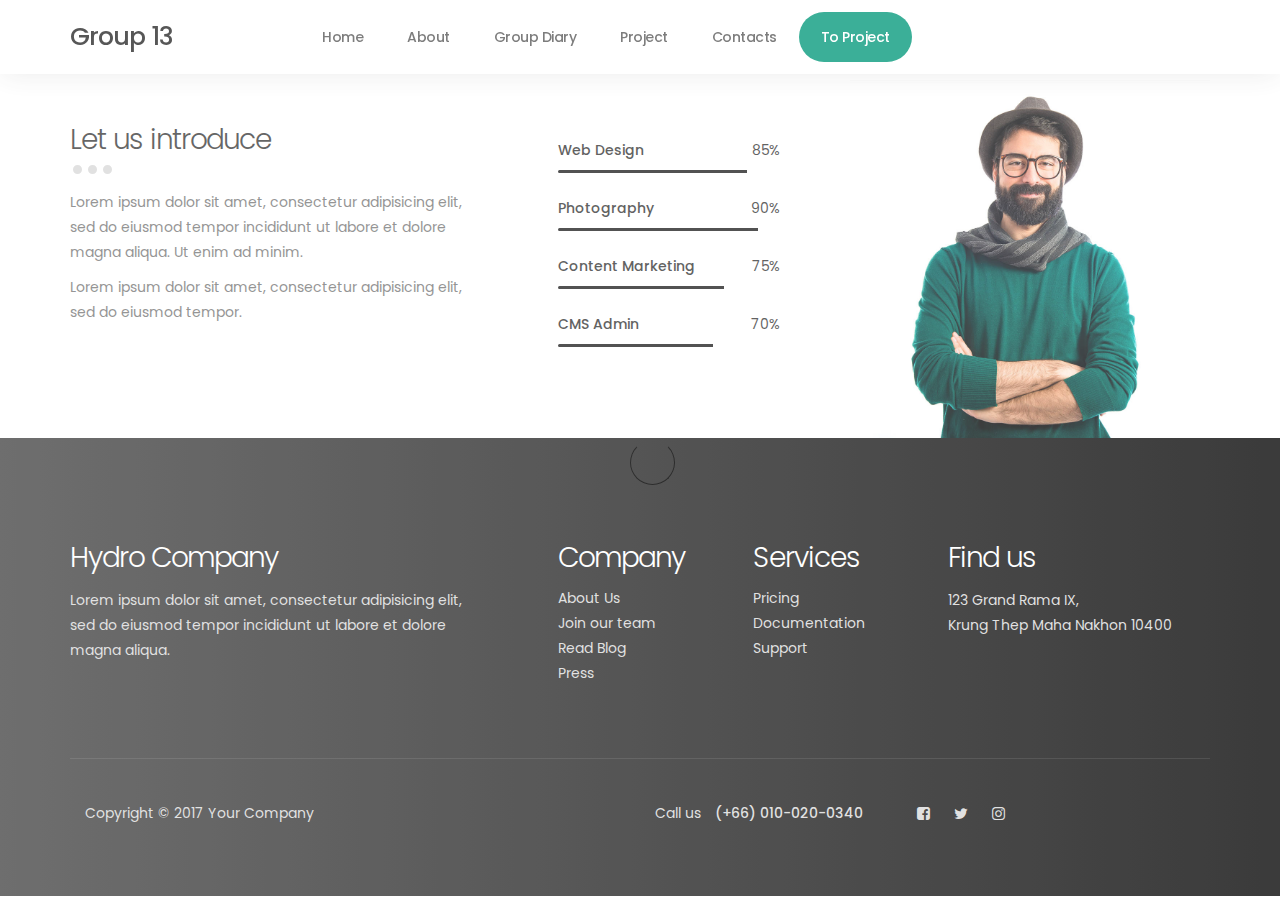
==== about.html @ 78f5b087 "Add files via upload" ====
<!DOCTYPE html>
<html lang="en">
<head>

     <title>Group 13</title>
<!-- 
Hydro Template 
http://www.templatemo.com/tm-509-hydro
-->
     <meta charset="UTF-8">
     <meta http-equiv="X-UA-Compatible" content="IE=Edge">
     <meta name="description" content="">
     <meta name="keywords" content="">
     <meta name="author" content="">
     <meta name="viewport" content="width=device-width, initial-scale=1, maximum-scale=1">

     <link rel="stylesheet" href="css/bootstrap.min.css">
     <link rel="stylesheet" href="css/magnific-popup.css">
     <link rel="stylesheet" href="css/font-awesome.min.css">

     <!-- MAIN CSS -->
     <link rel="stylesheet" href="css/templatemo-style.css">
</head>
<body>

    <style>
        .to-project {
            border-radius: 30px !important;
            background-color: #009879 !important;
            color: white !important;
        }

        .to-project:hover {
            background-color: rgb(3, 100, 80) !important;
            color: white !important;
        }
    </style>

     <!-- PRE LOADER -->
     <section class="preloader">
          <div class="spinner">
               <span class="spinner-rotate"></span>
          </div>
     </section>


     <!-- MENU -->
     <section class="navbar custom-navbar navbar-fixed-top top-nav-collapse" role="navigation">
          <div class="container">

               <div class="navbar-header">
                    <button class="navbar-toggle" data-toggle="collapse" data-target=".navbar-collapse">
                         <span class="icon icon-bar"></span>
                         <span class="icon icon-bar"></span>
                         <span class="icon icon-bar"></span>
                    </button>

                    <!-- lOGO TEXT HERE -->
                    <a href="index.html" class="navbar-brand">Group 13</a>
               </div>

               <!-- MENU LINKS -->
               <div class="collapse navbar-collapse">
                    <ul class="nav navbar-nav navbar-nav-first">
                         <li><a href="./index.html" class="smoothScroll">Home</a></li>
                         <li><a href="./about.html" class="smoothScroll">About</a></li>
                         <li><a href="./group-diary.html" class="smoothScroll">Group Diary</a></li>
                         <li><a href="./project.html" class="smoothScroll">Project</a></li>
                         <li><a href="./contact.html" class="smoothScroll">Contacts</a></li>
                         <li><a href="#" class="smoothScroll to-project" >To Project</a></li>
                    </ul>
               </div>

          </div>
     </section>

     <!-- ABOUT -->
     <section id="about" data-stellar-background-ratio="0.5">
          <div class="container">
               <div class="row">

                    <div class="col-md-5 col-sm-6">
                         <div class="about-info">
                              <div class="section-title">
                                   <h2>Let us introduce</h2>
                                   <span class="line-bar">...</span>
                              </div>
                              <p>Lorem ipsum dolor sit amet, consectetur adipisicing elit, sed do eiusmod tempor incididunt ut labore et dolore magna aliqua. Ut enim ad minim.</p>
                              <p>Lorem ipsum dolor sit amet, consectetur adipisicing elit, sed do eiusmod tempor.</p>
                         </div>
                    </div>

                    <div class="col-md-3 col-sm-6">
                         <div class="about-info skill-thumb">

                              <strong>Web Design</strong>
                                   <span class="pull-right">85%</span>
                                        <div class="progress">
                                             <div class="progress-bar progress-bar-primary" role="progressbar" aria-valuenow="85" aria-valuemin="0" aria-valuemax="100" style="width: 85%;"></div>
                                        </div>

                              <strong>Photography</strong>
                                   <span class="pull-right">90%</span>
                                        <div class="progress">
                                             <div class="progress-bar progress-bar-primary" role="progressbar" aria-valuenow="90" aria-valuemin="0" aria-valuemax="100" style="width: 90%;"></div>
                                        </div>

                              <strong>Content Marketing</strong>
                                   <span class="pull-right">75%</span>
                                        <div class="progress">
                                             <div class="progress-bar progress-bar-primary" role="progressbar" aria-valuenow="75" aria-valuemin="0" aria-valuemax="100" style="width: 75%;"></div>
                                        </div>

                              <strong>CMS Admin</strong>
                                   <span class="pull-right">70%</span>
                                        <div class="progress">
                                             <div class="progress-bar progress-bar-primary" role="progressbar" aria-valuenow="70" aria-valuemin="0" aria-valuemax="100" style="width: 70%;"></div>
                                        </div>

                         </div>
                    </div>

                    <div class="col-md-4 col-sm-12">
                         <div class="about-image">
                              <img src="images/about-image.jpg" class="img-responsive" alt="">
                         </div>
                    </div>
                    
               </div>
          </div>
     </section>

     <!-- FOOTER -->
     <footer data-stellar-background-ratio="0.5">
          <div class="container">
               <div class="row">

                    <div class="col-md-5 col-sm-12">
                         <div class="footer-thumb footer-info"> 
                              <h2>Hydro Company</h2>
                              <p>Lorem ipsum dolor sit amet, consectetur adipisicing elit, sed do eiusmod tempor incididunt ut labore et dolore magna aliqua.</p>
                         </div>
                    </div>

                    <div class="col-md-2 col-sm-4"> 
                         <div class="footer-thumb"> 
                              <h2>Company</h2>
                              <ul class="footer-link">
                                   <li><a href="#">About Us</a></li>
                                   <li><a href="#">Join our team</a></li>
                                   <li><a href="#">Read Blog</a></li>
                                   <li><a href="#">Press</a></li>
                              </ul>
                         </div>
                    </div>

                    <div class="col-md-2 col-sm-4"> 
                         <div class="footer-thumb"> 
                              <h2>Services</h2>
                              <ul class="footer-link">
                                   <li><a href="#">Pricing</a></li>
                                   <li><a href="#">Documentation</a></li>
                                   <li><a href="#">Support</a></li>
                              </ul>
                         </div>
                    </div>

                    <div class="col-md-3 col-sm-4"> 
                         <div class="footer-thumb"> 
                              <h2>Find us</h2>
                              <p>123 Grand Rama IX, <br> Krung Thep Maha Nakhon 10400</p>
                         </div>
                    </div>                    

                    <div class="col-md-12 col-sm-12">
                         <div class="footer-bottom">
                              <div class="col-md-6 col-sm-5">
                                   <div class="copyright-text"> 
                                        <p>Copyright &copy; 2017 Your Company</p>
                                   </div>
                              </div>
                              <div class="col-md-6 col-sm-7">
                                   <div class="phone-contact"> 
                                        <p>Call us <span>(+66) 010-020-0340</span></p>
                                   </div>
                                   <ul class="social-icon">
                                        <li><a href="https://www.facebook.com/templatemo" class="fa fa-facebook-square" attr="facebook icon"></a></li>
                                        <li><a href="#" class="fa fa-twitter"></a></li>
                                        <li><a href="#" class="fa fa-instagram"></a></li>
                                   </ul>
                              </div>
                         </div>
                    </div>
                    
               </div>
          </div>
     </footer>


     <!-- MODAL -->
     <section class="modal fade" id="modal-form" tabindex="-1" role="dialog" aria-labelledby="myModalLabel" aria-hidden="true">
          <div class="modal-dialog modal-lg">
               <div class="modal-content modal-popup">

                    <div class="modal-header">
                         <button type="button" class="close" data-dismiss="modal" aria-label="Close">
                              <span aria-hidden="true">&times;</span>
                         </button>
                    </div>

                    <div class="modal-body">
                         <div class="container-fluid">
                              <div class="row">

                                   <div class="col-md-12 col-sm-12">
                                        <div class="modal-title">
                                             <h2>Hydro Co</h2>
                                        </div>

                                        <!-- NAV TABS -->
                                        <ul class="nav nav-tabs" role="tablist">
                                             <li class="active"><a href="#sign_up" aria-controls="sign_up" role="tab" data-toggle="tab">Create an account</a></li>
                                             <li><a href="#sign_in" aria-controls="sign_in" role="tab" data-toggle="tab">Sign In</a></li>
                                        </ul>

                                        <!-- TAB PANES -->
                                        <div class="tab-content">
                                             <div role="tabpanel" class="tab-pane fade in active" id="sign_up">
                                                  <form action="#" method="post">
                                                       <input type="text" class="form-control" name="name" placeholder="Name" required>
                                                       <input type="telephone" class="form-control" name="telephone" placeholder="Telephone" required>
                                                       <input type="email" class="form-control" name="email" placeholder="Email" required>
                                                       <input type="password" class="form-control" name="password" placeholder="Password" required>
                                                       <input type="submit" class="form-control" name="submit" value="Submit Button">
                                                  </form>
                                             </div>

                                             <div role="tabpanel" class="tab-pane fade in" id="sign_in">
                                                  <form action="#" method="post">
                                                       <input type="email" class="form-control" name="email" placeholder="Email" required>
                                                       <input type="password" class="form-control" name="password" placeholder="Password" required>
                                                       <input type="submit" class="form-control" name="submit" value="Submit Button">
                                                       <a href="https://www.facebook.com/templatemo">Forgot your password?</a>
                                                  </form>
                                             </div>
                                        </div>
                                   </div>

                              </div>
                         </div>
                    </div>

               </div>
          </div>
     </section>

     <!-- SCRIPTS -->
     <script src="js/jquery.js"></script>
     <script src="js/bootstrap.min.js"></script>
     <script src="js/jquery.stellar.min.js"></script>
     <script src="js/jquery.magnific-popup.min.js"></script>
     <script src="js/smoothscroll.js"></script>
     <script src="js/custom.js"></script>

</body>
</html>
---- css/templatemo-style.css ----
/*

Hydro Template 

http://www.templatemo.com/tm-509-hydro

*/  
  @import url('https://fonts.googleapis.com/css?family=Poppins:400,500,600');

  body {
    background: #ffffff;
    font-family: 'Poppins', sans-serif;
    overflow-x: hidden;
  }


  /*---------------------------------------
     TYPOGRAPHY              
  -----------------------------------------*/

  h1,h2,h3,h4,h5,h6 {
    font-weight: 300;
    line-height: inherit;
    letter-spacing: -1px;
  }

  h1 {
    color: #292929;
    font-size: 3em;
    margin-bottom: 30px;
  }

  h2 {
    color: #393939;
    font-size: 2em;
  }

  h3 {
    color: #505050;
    font-size: 1.5em;
    font-weight: 500;
    margin-bottom: 0;
  }

  h4 {
    color: #696969;
    font-size: 18px;
    line-height: normal;
  }

  p {
    color: #757575;
    font-size: 14px;
    font-weight: normal;
    line-height: 25px;
  }

  strong {
    font-weight: 500;
  }


  /*---------------------------------------
     GENERAL               
  -----------------------------------------*/

  * {
    -webkit-box-sizing: border-box;
    -moz-box-sizing: border-box;
    box-sizing: border-box;
  }

  *:before,
  *:after {
    -webkit-box-sizing: border-box;
    -moz-box-sizing: border-box;
    box-sizing: border-box;
  }

  a {
    color: #252525;
    font-weight: normal;
    -webkit-transition: 0.5s;
    transition: 0.5s;
    text-decoration: none !important;
  }

  a:hover, a:active, a:focus {
    color: #ce3232;
    outline: none;
  }

  .section-title {
    margin-bottom: 60px;
  }

  .section-title h2 {
    margin-top: 0;
    margin-bottom: 10px;
    line-height: 0;
  }

  .section-title .line-bar {
    color: #d9d9d9;
    display: block;
    font-size: 5em;
    line-height: 0;
  }

  .section-btn {
    background: #ce3232;
    border: 0;
    border-radius: 100px;
    color: #ffffff;
    cursor: pointer;
    font-size: inherit;
    font-weight: normal;
    padding: 15px 30px;
    -webkit-transition: 0.5s;
    transition: 0.5s;
  }

  .section-btn:hover,
  .section-btn:focus {
    background: #00F260;  /* fallback for old browsers */
    background: -webkit-linear-gradient(to right, #0575E6, #00F260);  /* Chrome 10-25, Safari 5.1-6 */
    background: linear-gradient(to right, #0575E6, #00F260); /* W3C, IE 10+/ Edge, Firefox 16+, Chrome 26+, Opera 12+, Safari 7+ */
    border-color: transparent;
    color: #393939;
  }

  .overlay {
    background: #00F260;  /* fallback for old browsers */
    background: -webkit-linear-gradient(to right, #0575E6, #00F260);  /* Chrome 10-25, Safari 5.1-6 */
    background: linear-gradient(to right, #0575E6, #00F260); /* W3C, IE 10+/ Edge, Firefox 16+, Chrome 26+, Opera 12+, Safari 7+ */
    opacity: 0.7;
    position: absolute;
    width: 100%;
    height: 100%;
    top: 0;
    right: 0;
    left: 0;
  }

  section {
    padding-top: 80px;
    padding-bottom: 80px;
    text-align: center;
  }


  /*---------------------------------------
       PRE LOADER              
  -----------------------------------------*/

  .preloader {
    position: fixed;
    top: 0;
    left: 0;
    width: 100%;
    height: 100%;
    z-index: 99999;
    display: flex;
    flex-flow: row nowrap;
    justify-content: center;
    align-items: center;
    background: none repeat scroll 0 0 #ffffff;
  }

  .spinner {
    border: 1px solid transparent;
    border-radius: 3px;
    position: relative;
  }

  .spinner:before {
    content: '';
    box-sizing: border-box;
    position: absolute;
    top: 50%;
    left: 50%;
    width: 45px;
    height: 45px;
    margin-top: -10px;
    margin-left: -10px;
    border-radius: 50%;
    border: 1px solid #575757;
    border-top-color: #ffffff;
    animation: spinner .9s linear infinite;
  }

  @-webkit-@keyframes spinner {
    to {transform: rotate(360deg);}
  }

  @keyframes spinner {
    to {transform: rotate(360deg);}
  }


  /*---------------------------------------
      MENU              
  -----------------------------------------*/

  .custom-navbar {
    border: none;
    margin-bottom: 0;
    padding: 25px 0;
    background-color: #ffffff;
  }

  .custom-navbar .navbar-brand {
    color: #ffffff;
    font-size: 25px;
    font-weight: 500;
    letter-spacing: -1px;
  }

  .top-nav-collapse {
    background: #ffffff;
  }

  .custom-navbar .navbar-nav.navbar-nav-first {
    margin-left: 8em;
  }

  .custom-navbar .navbar-nav.navbar-right li a {
    padding-right: 12px;
    padding-left: 12px;
  }

  .custom-navbar .section-btn {
    padding: 15px;
    margin-left: 2em;
  }

  .custom-navbar .section-btn:hover {
    background: #000000;  /* fallback for old browsers */
    background: -webkit-linear-gradient(to right, #434343, #000000);  /* Chrome 10-25, Safari 5.1-6 */
    background: linear-gradient(to right, #434343, #000000); /* W3C, IE 10+/ Edge, Firefox 16+, Chrome 26+, Opera 12+, Safari 7+ */
  }

  .custom-navbar .section-btn a {
    padding: 0;
  }

  .custom-navbar .nav .section-btn a:hover {
    color: #ffffff;
  }

  .custom-navbar .nav li a {
    font-size: 14px;
    font-weight: 500;
    color: #ffffff;
    letter-spacing: -0.5px;
    padding-right: 22px;
    padding-left: 22px;
  }

  .custom-navbar .nav li a:hover {
    background: transparent;
    color: #ce3232;
  }

  .custom-navbar .navbar-nav > li > a:hover,
  .custom-navbar .navbar-nav > li > a:focus {
    background-color: transparent;
  }

  .custom-navbar .nav li.active > a {
    background-color: transparent;
    color: #ce3232;
  }

  .custom-navbar .navbar-toggle {
    border: none;
    padding-top: 10px;
  }

  .custom-navbar .navbar-toggle {
    background-color: transparent;
  }

  .custom-navbar .navbar-toggle .icon-bar {
    background: #252525;
    border-color: transparent;
  }

  @media(min-width:768px) {
    .custom-navbar {
      border-bottom: 0;
      background: 0 0; 
    }

    .custom-navbar.top-nav-collapse {
      background: #ffffff;
      -webkit-box-shadow: 0 1px 30px rgba(0, 0, 0, 0.1);
      -moz-box-shadow: 0 1px 30px rgba(0, 0, 0, 0.1);
      box-shadow: 0 1px 30px rgba(0, 0, 0, 0.1);
      padding: 12px 0;
    }

    .top-nav-collapse .navbar-brand {
      color: #252525;
    }

    .top-nav-collapse .nav li a {
      color: #575757;
    }

    .top-nav-collapse .nav .section-btn a {
      color: #ffffff;
    }
  }



  /*---------------------------------------
      HOME              
  -----------------------------------------*/

  #home {
    background: url('../images/home-bg.jpg') no-repeat center center;
    background-size: cover;
    vertical-align: middle;
    display: -webkit-box;
    display: -webkit-flex;
    display: -ms-flexbox;
    display: flex;
    -webkit-box-align: center;
    -webkit-align-items: center;
    -ms-flex-align: center;
    align-items: center;
    min-height: 100vh;
    position: relative;
    overflow: hidden;
    padding-top: 10em;
    text-align: left;
  }

  #home h1 {
    color: #ffffff;
  }

  .home-info .section-btn {
    background: transparent;
    border: 2px solid #f9f9f9;
    color: #f9f9f9;
  }

  .home-info .section-btn:hover,
  .home-info .section-btn:focus {
    background: #ce3232;
    border-color: transparent;
    color: #ffffff;
  }

  .home-info span {
    display: inline-block;
    vertical-align: middle;
    color: #f9f9f9;
    font-weight: 500;
    margin-left: 20px; 
  }

  .home-info span small {
    display: block;
  }



  /*---------------------------------------
      ABOUT              
  -----------------------------------------*/

  #about {
    text-align: left;
    padding-bottom: 0;
  }

  #about .about-info:first-child {
    margin-right: 40px;
  }

  .about-info .section-title {
    margin: 40px 0 40px 0;
  }

  .about-info {
    margin-top: 60px;
  }

  .skill-thumb strong {
    display: inline-block;
    margin-bottom: 10px;
  }

  .skill-thumb .progress {
    background: #ffffff;
    border-radius: 5px;
    box-shadow: none;
    height: 3px;
    margin-bottom: 25px;
  }

  .skill-thumb .progress-bar {
    background: #1f1f1f;
    box-shadow: none;
  }



  /*---------------------------------------
      WORK             
  -----------------------------------------*/

  .work-info img {
    width: 100%;
    border-radius: 100%;
  }

  #work .work-thumb {
    overflow: hidden;
    position: relative;
    cursor: pointer;
    border-radius: 3px;
  }

  .work-thumb .work-info {
    position: absolute;
    top: 0px;
    left: 0px;
    right: 0px;
    bottom: 0px;
    display: flex;
    align-items: center;
    justify-content: center;
    flex-direction: column;
    text-align: center;
  }

  .work-thumb .work-info:after {
    position: absolute;
    top: 0px;
    left: 0px;
    right: 0px;
    bottom: 0px;
    content: "";
    background: #ce3232;
    opacity: 0;
    transition: 0.5s;
  }

  .work-thumb .work-info:hover::after {
    opacity: 0.9;
  }

  .work-thumb .work-info h3,
  .work-thumb .work-info small {
    transform: translateY(100%);
    opacity: 0;
    display: block;
    transition: 0.5s 0.2s;
    color: #ffffff;
    z-index: 2;
    position: relative;
  }

  .work-thumb .work-info small {
    color: #d9d9d9;
    text-transform: uppercase;
    font-size: 12px;
    font-weight: 500;
    letter-spacing: 1px;
    margin-top: 3px;
  }

  .work-thumb:hover .work-info h3,
  .work-thumb:hover .work-info small {
    transform: translateY(0px);
    opacity: 1;
  }



  /*---------------------------------------
      BLOG             
  -----------------------------------------*/

  #blog {
    background: #f0f0f0;
  }

  #blog-header,
  #blog-detail {
    text-align: left;
  }

  #blog-header {
    background: url('../images/blog-header-bg.jpg') no-repeat center center;
    background-size: cover;
    display: -webkit-box;
    display: -webkit-flex;
    display: -ms-flexbox;
    display: flex;
    -webkit-box-align: center;
    -webkit-align-items: center;
    -ms-flex-align: center;
    align-items: center;
    height: 65vh;
    color: #ffffff;
    position: relative;
    padding-top: 12em;
  }

  #blog-header h2 {
    color: #ffffff;
  }

  .blog-thumb {
    background: #ffffff;
    -webkit-box-shadow: 0 1px 30px rgba(0, 0, 0, 0.1);
    -moz-box-shadow: 0 1px 30px rgba(0, 0, 0, 0.1);
    box-shadow: 0 1px 30px rgba(0, 0, 0, 0.1);
    border-radius: 3px;
    text-align: left;
    margin-bottom: 30px;
    height: 350px;
  }

  .media.blog-thumb .media-left {
    width: 45%;
  }

  .blog-thumb small {
    color: #ce3232;
    font-weight: 500;
    display: block;
  }

  .blog-thumb small .fa {
    margin-right: 5px;
  }

  .blog-thumb h4 {
    margin-top: 2px;
    margin-bottom: 0px;
  }

  #blog-detail h2 {
    padding: 25px 0 10px 0;
  }

  .blog-info {
    padding: 75px 25px;
  }

  .blog-info h3 {
    margin: 0;
    padding: 8px 0 6px 0;
    text-transform: capitalize;
  }

  .blog-info .section-btn {
    background: #f0f0f0;
    color: #393939;
    margin-top: 20px;
  }

  .blog-info .section-btn:hover {
    background: #00F260;  /* fallback for old browsers */
    background: -webkit-linear-gradient(to right, #0575E6, #00F260);  /* Chrome 10-25, Safari 5.1-6 */
    background: linear-gradient(to right, #0575E6, #00F260); /* W3C, IE 10+/ Edge, Firefox 16+, Chrome 26+, Opera 12+, Safari 7+ */
    color: #ffffff;
  }

  .blog-thumb ul {
    margin: 32px 12px 22px 0px;
  }

  .blog-thumb ul li {
    list-style: square;
    font-weight: normal;
    padding: 4px 12px 4px 0px;
  }

  .blog-social-share {
    text-align: center;
    padding-top: 22px;
  }

  .blog-social-share .btn {
    border-radius: 100px;
    border: none;
    font-size: 10px;
    letter-spacing: 0.5px;
    text-transform: uppercase;
    margin: 20px 6px;
    padding: 10px 16px;
  }

  .blog-social-share .btn-primary {
    background: #3b5998;
  }

  .blog-social-share .btn-success {
    background: #1da1f2;
  }

  .blog-social-share .btn-danger {
    background: #dd4b39;
  }

  .blog-social-share a .fa {
    padding-right: 4px;
  }

  .blog-ads {
    background: #f9f9f9;
    border-right: 4px solid #2b2b2b;
    padding: 42px;
    text-align: center;
    margin: 26px 0 26px 0;
  }

  .blog-ads h4 {
    font-size: 18px;
  }



  /*---------------------------------------
      CONTACTS             
  -----------------------------------------*/

  #contact {
    background: #00F260;  /* fallback for old browsers */
    background: -webkit-linear-gradient(to right, #0575E6, #00F260);  /* Chrome 10-25, Safari 5.1-6 */
    background: linear-gradient(to right, #0575E6, #00F260); /* W3C, IE 10+/ Edge, Firefox 16+, Chrome 26+, Opera 12+, Safari 7+ */
  }

  #contact .section-title h2 {
    color: #ffffff;
  }

  .google-map {
    border-radius: 100%;
    width: 300px;
    height: 300px;
    overflow: hidden;
    margin: 0 auto;
  }

  .google-map iframe {
    border: 0;
    width: 300px;
    height: 300px;
  }

  #contact .form-control {
    border: 0;
    border-radius: 5px;
    box-shadow: none;
    color: rgba(20,20,20,0.5);
    font-size: 14px;
    font-weight: normal;
    margin-bottom: 15px;
    padding-left: 8px;
  }

  #contact input,
  #contact select {
    height: 55px;
  }

  #contact select {
    color: rgba(20,20,20,0.5);
  }

  #contact input[type='submit'] {
    background: #ce3232;
    border-radius: 100px;
    color: #ffffff;
    font-weight: 500;
  }



  /*---------------------------------------
     FOOTER              
  -----------------------------------------*/

  footer {
    background: #000000;  /* fallback for old browsers */
    background: -webkit-linear-gradient(to right, #434343, #000000);  /* Chrome 10-25, Safari 5.1-6 */
    background: linear-gradient(to right, #434343, #000000); /* W3C, IE 10+/ Edge, Firefox 16+, Chrome 26+, Opera 12+, Safari 7+ */
    position: relative;
    padding-top: 80px;
    padding-bottom: 60px;
  }

  footer h2 {
    color: #ffffff;
  }

  .footer-link {
    margin: 0;
    padding: 0;
  }

  .footer-link li {
    display: block;
    list-style: none;
    margin: 5px 10px 5px 0;
  }

  footer p,
  footer span,
  .footer-link li a {
    color: #d9d9d9;
  }

  .copyright-text p,
  .footer-bottom .phone-contact p {
    font-size: 14px;
  }

  .footer-info p {
    margin-right: 4em;
  }

  .footer-bottom {
    border-top: 1px solid rgba(255,255,255,0.1);
    margin-top: 5em;
    padding-top: 3em;
  }

  .footer-bottom .phone-contact,
  .footer-bottom .social-icon {
    display: inline-block;
    vertical-align: top;
  }

  .footer-bottom .phone-contact {
    margin-right: 40px;
  }

  .footer-bottom .phone-contact span {
    font-weight: 500;
    display: inline-block;
    margin-left: 10px;
  }


  /*---------------------------------------
     SOCIAL ICON              
  -----------------------------------------*/

  .social-icon {
    position: relative;
    padding: 0;
    margin: 0;
  }

  .social-icon li {
    display: inline-block;
    list-style: none;
  }

  .social-icon li a {
    border-radius: 100px;
    color: #d9d9d9;
    font-size: 15px;
    text-decoration: none;
    position: relative;
    margin: 5px 10px;
  }

  .social-icon li a:hover {
    color: #ce3232;
  }


  /*---------------------------------------
      MODAL FORM             
  -----------------------------------------*/

  @media (min-width: 992px) {
    .modal-dialog {
      width: 420px;
    }
  }

  .modal-open .modal {
    padding-left: 0 !important;
  }

  .modal-dialog .modal-content {
    background: #000000;  /* fallback for old browsers */
    background: -webkit-linear-gradient(to right, #434343, #000000);  /* Chrome 10-25, Safari 5.1-6 */
    background: linear-gradient(to right, #434343, #000000); /* W3C, IE 10+/ Edge, Firefox 16+, Chrome 26+, Opera 12+, Safari 7+ */
    border: none;
    border-radius: 2px;
    text-align: center;
    position: relative;
    padding: 2em;
  }

  .modal-header, .modal-footer {
    border-bottom: 0;
    padding: 0;
  }

  .modal-dialog .modal-body {
    padding: 0;
  }

  .modal-dialog .modal-body a {
    color: #d9d9d9;
  }

  .modal .close {
    color: #999;
    font-size: 40px;
    font-weight: 300;
    text-shadow: none;
    opacity: 1;
    position: absolute;
    top: 15px;
    right: 15px;
    z-index: 100;
    outline: none;
  }

  .modal-dialog .modal-title {
    margin-bottom: 20px;
  }

  .modal-dialog .modal-title h2 {
    color: #ffffff;
  }

  .modal-dialog .nav-tabs {
    display: inline-block;
  }

  .modal-dialog .nav-tabs > li > a {
    border: 0;
    color: #999999;
    margin-right: 0;
  }

  .modal-dialog .nav-tabs > li.active > a, 
  .modal-dialog .nav-tabs > li.active > a:hover, 
  .modal-dialog .nav-tabs > li.active > a:focus,
  .modal-dialog .nav>li>a:focus, 
  .modal-dialog .nav>li>a:hover {
    color: #ffffff;
    background-color: transparent;
    border: none;
    border-bottom: 1px solid #ce3232;
  }

  .modal-dialog .tab-content {
    padding-top: 20px;
  }

  .modal-dialog form .form-control {
    border-radius: 5px;
    border: 1px solid #595959;
    background: transparent;
    box-shadow: none;
    margin: 15px 0 15px 0;
    height: 50px;
  }

  .modal-dialog form .form-control:hover,
  .modal-dialog form .form-control:focus {
    border-color: #ffffff;
  }

  .modal-dialog form input[type="submit"] {
    background: #ce3232;
    border-color: transparent;
    border-radius: 100px;
    color: #ffffff;
    margin-top: 20px;
  }


  /*---------------------------------------
     RESPONSIVE STYLES              
  -----------------------------------------*/

  @media screen and (max-width: 1170px) {

    .custom-navbar .navbar-nav.navbar-nav-first {
      margin-left: inherit;
    }
  }

  @media screen and (max-width: 991px) {

    h3 {
      font-size: 1.2em;
    }

    p {
      font-size: 13px;
    }

    #home {
      text-align: center;
    }

    .home-info {
      margin-bottom: 3em;
    }

    .custom-navbar .nav li a {
      font-size: 13px;
      padding-right: 11px;
      padding-left: 11px;
    }

    .custom-navbar .section-btn {
      margin-left: 1em;
    }

    .blog-thumb {
      height: inherit;
    }

    .blog-info {
      padding: 45px 25px;
    }

    .media.blog-thumb .media-left {
      display: block;
      width: 100%;
      padding-right: 0;
      overflow: hidden;
    }

    .media.blog-thumb .media-left {
      height: 250px;
    }

    .media.blog-thumb .media-left img {
      position: relative;
      bottom: 10em;
    }

    #work .work-thumb,
    .footer-thumb {
      margin-top: 20px;
      margin-bottom: 30px;
    }
  }

  @media only screen and (min-width: 640px) and (max-width: 767px) {

    #blog-header {
      height: 100vh;
    }

    .media.blog-thumb .media-left {
      height: 550px;
    }

    .media.blog-thumb .media-left img {
      position: relative;
      bottom: 10em;
    }
  }

  @media screen and (max-width: 767px) {

    .custom-navbar {
      background: #ffffff;
      -webkit-box-shadow: 0 1px 30px rgba(0, 0, 0, 0.1);
      -moz-box-shadow: 0 1px 30px rgba(0, 0, 0, 0.1);
      box-shadow: 0 1px 30px rgba(0, 0, 0, 0.1);
      padding: 10px 0;
    }

    .custom-navbar .nav li a {
      line-height: normal;
      padding: 5px;
    }

    .custom-navbar .navbar-brand,
    .top-nav-collapse .navbar-brand {
      color: #252525;
      font-weight: 600;
    }

    .custom-navbar .nav li a,
    .top-nav-collapse .nav li a {
      color: #575757;
    }

    .custom-navbar .navbar-nav.navbar-right li {
      display: inline-block;
    }

    .custom-navbar .section-btn {
      display: block !important;
      width: 50%;
      margin: 10px auto 10px auto;
      padding: 10px;
    }

    .custom-navbar .section-btn a {
      color: #ffffff !important;
    }

    .home-info span {
      margin-top: 20px;
    }

    #about .about-info:first-child {
      margin-right: 0;
    }

    .about-info {
      margin: 40px 0 40px 0;
    }

    .google-map {
      margin-top: 50px;
    }

    footer {
      text-align: center;
    }

    .footer-info p,
    .footer-bottom .phone-contact {
      margin-right: 0;
    }
  }

  @media screen and (max-width: 639px) {

    h1 {
      font-size: 2em;
    }

    .media.blog-thumb .media-left {
      height: 320px;
    }

    .media.blog-thumb .media-left img {
      position: relative;
      bottom: 6em;
    }
    
  }
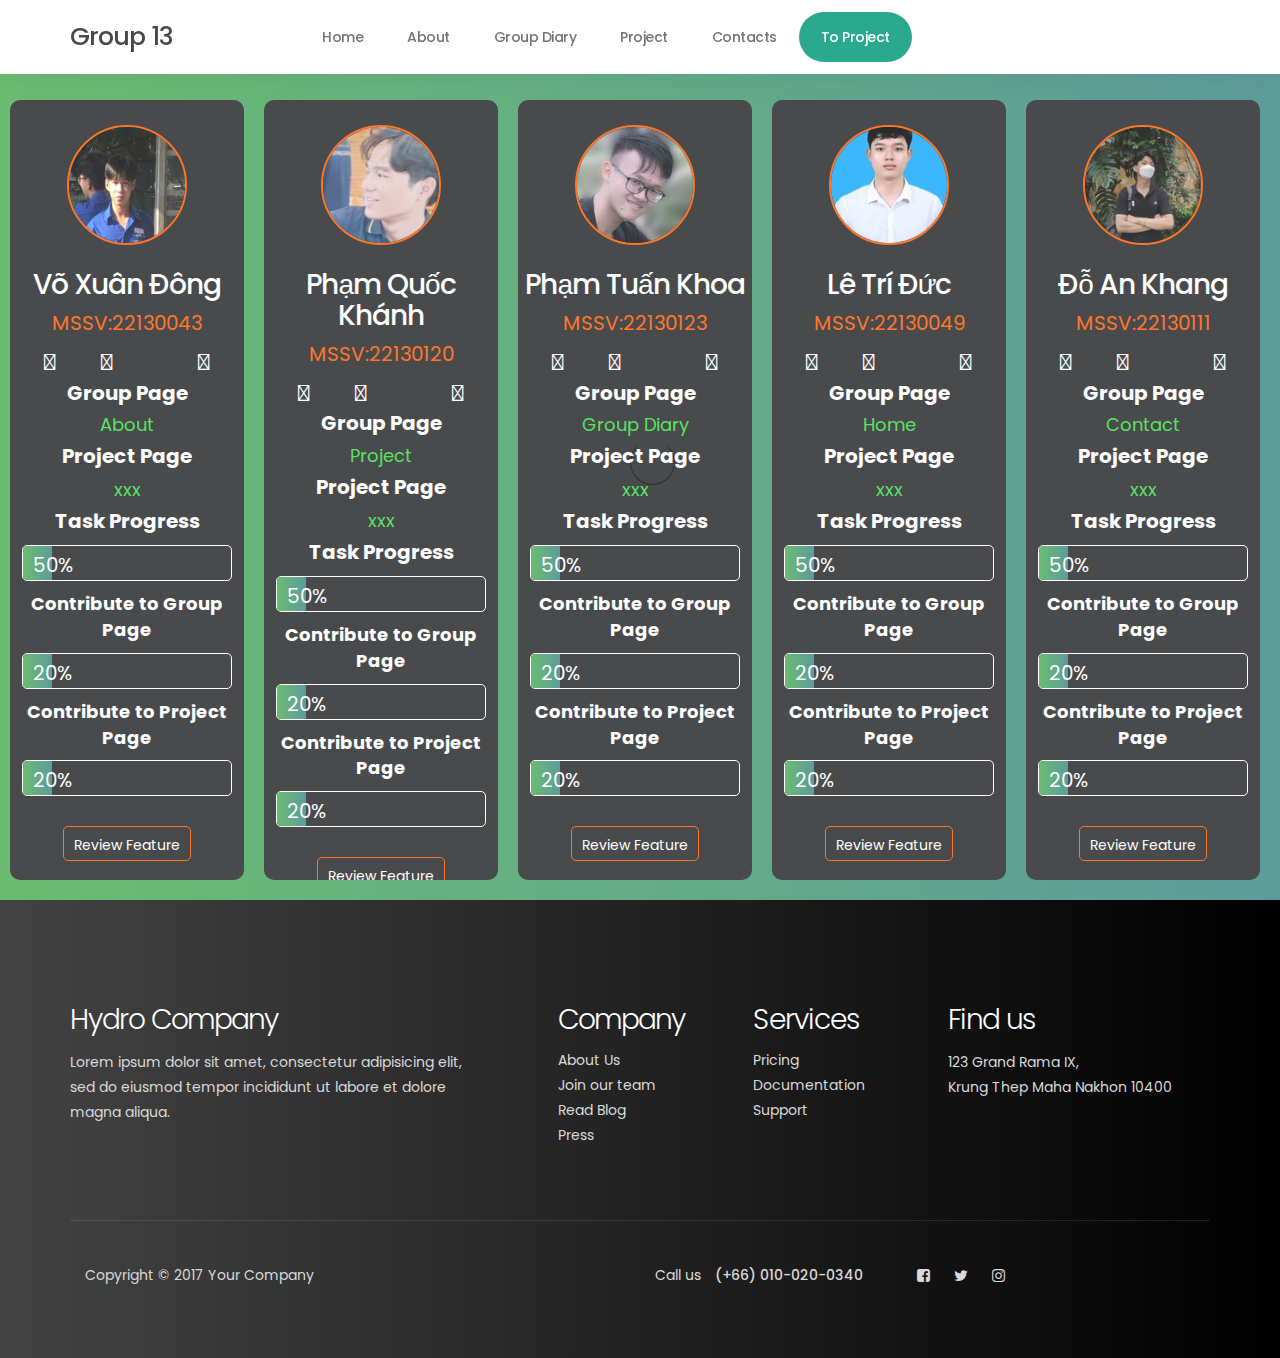
==== commit 993cba3d: "Add files via upload" ====
--- a/about.html
+++ b/about.html
@@ -20,6 +20,7 @@
 
      <!-- MAIN CSS -->
      <link rel="stylesheet" href="css/templatemo-style.css">
+     <link rel="stylesheet" href="./fonts/fontawesome-free-6.4.2-web/css/all.css">
 </head>
 <body>
 
@@ -75,60 +76,243 @@
      </section>
 
      <!-- ABOUT -->
-     <section id="about" data-stellar-background-ratio="0.5">
-          <div class="container">
-               <div class="row">
-
-                    <div class="col-md-5 col-sm-6">
-                         <div class="about-info">
-                              <div class="section-title">
-                                   <h2>Let us introduce</h2>
-                                   <span class="line-bar">...</span>
-                              </div>
-                              <p>Lorem ipsum dolor sit amet, consectetur adipisicing elit, sed do eiusmod tempor incididunt ut labore et dolore magna aliqua. Ut enim ad minim.</p>
-                              <p>Lorem ipsum dolor sit amet, consectetur adipisicing elit, sed do eiusmod tempor.</p>
-                         </div>
-                    </div>
-
-                    <div class="col-md-3 col-sm-6">
-                         <div class="about-info skill-thumb">
-
-                              <strong>Web Design</strong>
-                                   <span class="pull-right">85%</span>
-                                        <div class="progress">
-                                             <div class="progress-bar progress-bar-primary" role="progressbar" aria-valuenow="85" aria-valuemin="0" aria-valuemax="100" style="width: 85%;"></div>
-                                        </div>
-
-                              <strong>Photography</strong>
-                                   <span class="pull-right">90%</span>
-                                        <div class="progress">
-                                             <div class="progress-bar progress-bar-primary" role="progressbar" aria-valuenow="90" aria-valuemin="0" aria-valuemax="100" style="width: 90%;"></div>
-                                        </div>
-
-                              <strong>Content Marketing</strong>
-                                   <span class="pull-right">75%</span>
-                                        <div class="progress">
-                                             <div class="progress-bar progress-bar-primary" role="progressbar" aria-valuenow="75" aria-valuemin="0" aria-valuemax="100" style="width: 75%;"></div>
-                                        </div>
-
-                              <strong>CMS Admin</strong>
-                                   <span class="pull-right">70%</span>
-                                        <div class="progress">
-                                             <div class="progress-bar progress-bar-primary" role="progressbar" aria-valuenow="70" aria-valuemin="0" aria-valuemax="100" style="width: 70%;"></div>
-                                        </div>
-
-                         </div>
-                    </div>
-
-                    <div class="col-md-4 col-sm-12">
-                         <div class="about-image">
-                              <img src="images/about-image.jpg" class="img-responsive" alt="">
-                         </div>
-                    </div>
-                    
-               </div>
+     <div class="infor">
+          <div class="container-about">
+              <!-- Xuan dong -->
+              <div class="card" style="margin-left: 10px;">
+                  <div class="card_img">
+                      <img src="./images/xuandong.jpg" alt="Xuan Dong">
+                  </div>
+                  <h2 class="h2">Võ Xuân Đông</h2>
+                  <p class="p">MSSV:22130043</p>
+                  <div class="social">
+                      <a href=""><i class="fa-brands fa-facebook-f"></i></a>
+                      <a href=""><i class="fa-brands fa-instagram"></i></a>
+                      <a href=""><i class="fa-brands fa-linkedin-in"></i></a>
+                      <a href=""><i class="fa-brands fa-github-alt"></i></a>
+                  </div>
+                  <div class="group-page">
+                      <label for="">Group Page</label>
+                      <a href="" target="_blank">About</a>
+                  </div>
+                  <div class="project-page">
+                      <label for="">Project Page</label>
+                      <!-- gắn tính năng của từng người  -->
+                      <a href="" target="_blank">xxx</a>
+                  </div>
+  
+                  <div class="task-project">
+                      <label for="">Task Progress</label>
+                      <div class="load-progress">
+                          <div class="load-value">0</div>
+                      </div>
+                  </div>
+  
+                  <div class="contribute-group">
+                      <label for="">Contribute to Group Page</label>
+                      <div class="load-contribute  group">
+                          <div class="load-value-group">0</div>
+                      </div>
+                  </div>
+  
+                  <div class="contribute-project">
+                      <label for="">Contribute to Project Page</label>
+                      <div class="load-contribute  project">
+                          <div class="load-value-group project">0</div>
+                      </div>
+                  </div>
+                  <!-- gắn link tính năng của từng người  -->
+                  <button class="button"><a href="" target="_blank"> Review Feature</a></button>
+              </div>
+  
+              <!-- Khanh -->
+              <div class="card">
+                  <div class="card_img">
+                      <img src="./images/khanh.jpg" alt="Khanh">
+                  </div>
+                  <h2 class="h2">Phạm Quốc Khánh </h2>
+                  <p class="p">MSSV:22130120</p>
+                  <div class="social">
+                      <a href=""><i class="fa-brands fa-facebook-f"></i></a>
+                      <a href=""><i class="fa-brands fa-instagram"></i></a>
+                      <a href=""><i class="fa-brands fa-linkedin-in"></i></a>
+                      <a href=""><i class="fa-brands fa-github-alt"></i></a>
+                  </div>
+                  <div class="group-page">
+                      <label for="">Group Page</label>
+                      <a href="" target="_blank">Project</a>
+                  </div>
+                  <div class="project-page">
+                      <label for="">Project Page</label>
+                      <!-- gắn tính năng của từng người  -->
+                      <a href="" target="_blank">xxx</a>
+                  </div>
+  
+                  <div class="task-project">
+                      <label for="">Task Progress</label>
+                      <div class="load-progress">
+                          <div class="load-value">0</div>
+                      </div>
+                  </div>
+  
+                  <div class="contribute-group">
+                      <label for="">Contribute to Group Page</label>
+                      <div class="load-contribute  group">
+                          <div class="load-value-group">0</div>
+                      </div>
+                  </div>
+  
+                  <div class="contribute-project">
+                      <label for="">Contribute to Project Page</label>
+                      <div class="load-contribute  project">
+                          <div class="load-value-group project">0</div>
+                      </div>
+                  </div>
+                  <!-- gắn link tính năng của từng người  -->
+                  <button class="button"><a href="" target="_blank"> Review Feature</a></button>
+              </div>
+  
+              <!-- Khoa -->
+              <div class="card">
+                  <div class="card_img">
+                      <img src="./images/khoa.jpg" alt="Khoa">
+                  </div>
+                  <h2 class="h2">Phạm Tuấn Khoa</h2>
+                  <p class="p">MSSV:22130123</p>
+                  <div class="social">
+                      <a href=""><i class="fa-brands fa-facebook-f"></i></a>
+                      <a href=""><i class="fa-brands fa-instagram"></i></a>
+                      <a href=""><i class="fa-brands fa-linkedin-in"></i></a>
+                      <a href=""><i class="fa-brands fa-github-alt"></i></a>
+                  </div>
+                  <div class="group-page">
+                      <label for="">Group Page</label>
+                      <a href="" target="_blank">Group Diary</a>
+                  </div>
+                  <div class="project-page">
+                      <label for="">Project Page</label>
+                      <!-- gắn tính năng của từng người  -->
+                      <a href="" target="_blank">xxx</a>
+                  </div>
+  
+                  <div class="task-project">
+                      <label for="">Task Progress</label>
+                      <div class="load-progress">
+                          <div class="load-value">0</div>
+                      </div>
+                  </div>
+  
+                  <div class="contribute-group">
+                      <label for="">Contribute to Group Page</label>
+                      <div class="load-contribute  group">
+                          <div class="load-value-group">0</div>
+                      </div>
+                  </div>
+  
+                  <div class="contribute-project">
+                      <label for="">Contribute to Project Page</label>
+                      <div class="load-contribute  project">
+                          <div class="load-value-group project">0</div>
+                      </div>
+                  </div>
+                  <!-- gắn link tính năng của từng người  -->
+                  <button class="button"><a href="" target="_blank"> Review Feature</a></button>
+              </div>
+  
+              <!-- Tri Duc -->
+              <div class="card">
+                  <div class="card_img">
+                      <img src="./images/triduc (1).jpg" alt="Duc">
+                  </div>
+                  <h2 class="h2">Lê Trí Đức</h2>
+                  <p class="p">MSSV:22130049</p>
+                  <div class="social">
+                      <a href=""><i class="fa-brands fa-facebook-f"></i></a>
+                      <a href=""><i class="fa-brands fa-instagram"></i></a>
+                      <a href=""><i class="fa-brands fa-linkedin-in"></i></a>
+                      <a href=""><i class="fa-brands fa-github-alt"></i></a>
+                  </div>
+                  <div class="group-page">
+                      <label for="">Group Page</label>
+                      <a href="" target="_blank">Home</a>
+                  </div>
+                  <div class="project-page">
+                      <label for="">Project Page</label>
+                      <!-- gắn tính năng của từng người  -->
+                      <a href="" target="_blank">xxx</a>
+                  </div>
+  
+                  <div class="task-project">
+                      <label for="">Task Progress</label>
+                      <div class="load-progress">
+                          <div class="load-value">0</div>
+                      </div>
+                  </div>
+  
+                  <div class="contribute-group">
+                      <label for="">Contribute to Group Page</label>
+                      <div class="load-contribute  group">
+                          <div class="load-value-group">0</div>
+                      </div>
+                  </div>
+  
+                  <div class="contribute-project">
+                      <label for="">Contribute to Project Page</label>
+                      <div class="load-contribute  project">
+                          <div class="load-value-group project">0</div>
+                      </div>
+                  </div>
+                  <!-- gắn link tính năng của từng người  -->
+                  <button class="button"><a href="" target="_blank"> Review Feature</a></button>
+              </div>
+  
+              <!-- An Khang -->
+              <div class="card">
+                  <div class="card_img">
+                      <img src="./images/khang.jpg" alt="Khang">
+                  </div>
+                  <h2 class="h2">Đỗ An Khang</h2>
+                  <p class="p">MSSV:22130111</p>
+                  <div class="social">
+                      <a href=""><i class="fa-brands fa-facebook-f"></i></a>
+                      <a href=""><i class="fa-brands fa-instagram"></i></a>
+                      <a href=""><i class="fa-brands fa-linkedin-in"></i></a>
+                      <a href=""><i class="fa-brands fa-github-alt"></i></a>
+                  </div>
+                  <div class="group-page">
+                      <label for="">Group Page</label>
+                      <a href="" target="_blank">Contact</a>
+                  </div>
+                  <div class="project-page">
+                      <label for="">Project Page</label>
+                      <!-- gắn tính năng của từng người  -->
+                      <a href="" target="_blank">xxx</a>
+                  </div>
+  
+                  <div class="task-project">
+                      <label for="">Task Progress</label>
+                      <div class="load-progress">
+                          <div class="load-value">0</div>
+                      </div>
+                  </div>
+  
+                  <div class="contribute-group">
+                      <label for="">Contribute to Group Page</label>
+                      <div class="load-contribute  group">
+                          <div class="load-value-group">0</div>
+                      </div>
+                  </div>
+  
+                  <div class="contribute-project">
+                      <label for="">Contribute to Project Page</label>
+                      <div class="load-contribute  project">
+                          <div class="load-value-group project">0</div>
+                      </div>
+                  </div>
+                  <!-- gắn link tính năng của từng người  -->
+                  <button class="button"><a href="" target="_blank"> Review Feature</a></button>
+              </div>
           </div>
-     </section>
 
      <!-- FOOTER -->
      <footer data-stellar-background-ratio="0.5">
@@ -261,6 +445,7 @@
      <script src="js/jquery.magnific-popup.min.js"></script>
      <script src="js/smoothscroll.js"></script>
      <script src="js/custom.js"></script>
+     <script src="js/main.js"></script>
 
 </body>
 </html>--- a/css/templatemo-style.css
+++ b/css/templatemo-style.css
@@ -5,1055 +5,1230 @@
 http://www.templatemo.com/tm-509-hydro
 
 */  
-  @import url('https://fonts.googleapis.com/css?family=Poppins:400,500,600');
-
-  body {
-    background: #ffffff;
-    font-family: 'Poppins', sans-serif;
-    overflow-x: hidden;
-  }
-
-
-  /*---------------------------------------
-     TYPOGRAPHY              
-  -----------------------------------------*/
-
-  h1,h2,h3,h4,h5,h6 {
-    font-weight: 300;
-    line-height: inherit;
-    letter-spacing: -1px;
-  }
-
-  h1 {
-    color: #292929;
-    font-size: 3em;
-    margin-bottom: 30px;
-  }
-
-  h2 {
-    color: #393939;
-    font-size: 2em;
-  }
-
-  h3 {
-    color: #505050;
-    font-size: 1.5em;
-    font-weight: 500;
-    margin-bottom: 0;
-  }
-
-  h4 {
-    color: #696969;
-    font-size: 18px;
-    line-height: normal;
-  }
-
-  p {
-    color: #757575;
-    font-size: 14px;
-    font-weight: normal;
-    line-height: 25px;
-  }
-
-  strong {
-    font-weight: 500;
-  }
-
-
-  /*---------------------------------------
-     GENERAL               
-  -----------------------------------------*/
-
-  * {
-    -webkit-box-sizing: border-box;
-    -moz-box-sizing: border-box;
-    box-sizing: border-box;
-  }
-
-  *:before,
-  *:after {
-    -webkit-box-sizing: border-box;
-    -moz-box-sizing: border-box;
-    box-sizing: border-box;
-  }
-
-  a {
-    color: #252525;
-    font-weight: normal;
-    -webkit-transition: 0.5s;
-    transition: 0.5s;
-    text-decoration: none !important;
-  }
-
-  a:hover, a:active, a:focus {
-    color: #ce3232;
-    outline: none;
-  }
-
-  .section-title {
-    margin-bottom: 60px;
-  }
-
-  .section-title h2 {
-    margin-top: 0;
-    margin-bottom: 10px;
-    line-height: 0;
-  }
-
-  .section-title .line-bar {
-    color: #d9d9d9;
-    display: block;
-    font-size: 5em;
-    line-height: 0;
-  }
-
-  .section-btn {
-    background: #ce3232;
-    border: 0;
-    border-radius: 100px;
-    color: #ffffff;
-    cursor: pointer;
-    font-size: inherit;
-    font-weight: normal;
-    padding: 15px 30px;
-    -webkit-transition: 0.5s;
-    transition: 0.5s;
-  }
-
-  .section-btn:hover,
-  .section-btn:focus {
-    background: #00F260;  /* fallback for old browsers */
-    background: -webkit-linear-gradient(to right, #0575E6, #00F260);  /* Chrome 10-25, Safari 5.1-6 */
-    background: linear-gradient(to right, #0575E6, #00F260); /* W3C, IE 10+/ Edge, Firefox 16+, Chrome 26+, Opera 12+, Safari 7+ */
-    border-color: transparent;
-    color: #393939;
-  }
-
-  .overlay {
-    background: #00F260;  /* fallback for old browsers */
-    background: -webkit-linear-gradient(to right, #0575E6, #00F260);  /* Chrome 10-25, Safari 5.1-6 */
-    background: linear-gradient(to right, #0575E6, #00F260); /* W3C, IE 10+/ Edge, Firefox 16+, Chrome 26+, Opera 12+, Safari 7+ */
-    opacity: 0.7;
-    position: absolute;
-    width: 100%;
-    height: 100%;
-    top: 0;
-    right: 0;
-    left: 0;
-  }
-
-  section {
-    padding-top: 80px;
-    padding-bottom: 80px;
-    text-align: center;
-  }
-
-
-  /*---------------------------------------
-       PRE LOADER              
-  -----------------------------------------*/
-
-  .preloader {
-    position: fixed;
-    top: 0;
-    left: 0;
-    width: 100%;
-    height: 100%;
-    z-index: 99999;
-    display: flex;
-    flex-flow: row nowrap;
-    justify-content: center;
-    align-items: center;
-    background: none repeat scroll 0 0 #ffffff;
-  }
-
-  .spinner {
-    border: 1px solid transparent;
-    border-radius: 3px;
-    position: relative;
-  }
-
-  .spinner:before {
-    content: '';
-    box-sizing: border-box;
-    position: absolute;
-    top: 50%;
-    left: 50%;
-    width: 45px;
-    height: 45px;
-    margin-top: -10px;
-    margin-left: -10px;
-    border-radius: 50%;
-    border: 1px solid #575757;
-    border-top-color: #ffffff;
-    animation: spinner .9s linear infinite;
-  }
-
-  @-webkit-@keyframes spinner {
-    to {transform: rotate(360deg);}
-  }
-
-  @keyframes spinner {
-    to {transform: rotate(360deg);}
-  }
-
-
-  /*---------------------------------------
-      MENU              
-  -----------------------------------------*/
-
+@import url('https://fonts.googleapis.com/css?family=Poppins:400,500,600');
+
+body {
+  background: #ffffff;
+  font-family: 'Poppins', sans-serif;
+  overflow-x: hidden;
+}
+
+
+/*---------------------------------------
+   TYPOGRAPHY              
+-----------------------------------------*/
+
+h1,h2,h3,h4,h5,h6 {
+  font-weight: 300;
+  line-height: inherit;
+  letter-spacing: -1px;
+}
+
+h1 {
+  color: #292929;
+  font-size: 3em;
+  margin-bottom: 30px;
+}
+
+h2 {
+  color: #393939;
+  font-size: 2em;
+}
+
+h3 {
+  color: #505050;
+  font-size: 1.5em;
+  font-weight: 500;
+  margin-bottom: 0;
+}
+
+h4 {
+  color: #696969;
+  font-size: 18px;
+  line-height: normal;
+}
+
+p {
+  color: #757575;
+  font-size: 14px;
+  font-weight: normal;
+  line-height: 25px;
+}
+
+strong {
+  font-weight: 500;
+}
+
+
+/*---------------------------------------
+   GENERAL               
+-----------------------------------------*/
+
+* {
+  -webkit-box-sizing: border-box;
+  -moz-box-sizing: border-box;
+  box-sizing: border-box;
+}
+
+*:before,
+*:after {
+  -webkit-box-sizing: border-box;
+  -moz-box-sizing: border-box;
+  box-sizing: border-box;
+}
+
+a {
+  color: #252525;
+  font-weight: normal;
+  -webkit-transition: 0.5s;
+  transition: 0.5s;
+  text-decoration: none !important;
+}
+
+a:hover, a:active, a:focus {
+  color: #ce3232;
+  outline: none;
+}
+
+.section-title {
+  margin-bottom: 60px;
+}
+
+.section-title h2 {
+  margin-top: 0;
+  margin-bottom: 10px;
+  line-height: 0;
+}
+
+.section-title .line-bar {
+  color: #d9d9d9;
+  display: block;
+  font-size: 5em;
+  line-height: 0;
+}
+
+.section-btn {
+  background: #ce3232;
+  border: 0;
+  border-radius: 100px;
+  color: #ffffff;
+  cursor: pointer;
+  font-size: inherit;
+  font-weight: normal;
+  padding: 15px 30px;
+  -webkit-transition: 0.5s;
+  transition: 0.5s;
+}
+
+.section-btn:hover,
+.section-btn:focus {
+  background: #00F260;  /* fallback for old browsers */
+  background: -webkit-linear-gradient(to right, #0575E6, #00F260);  /* Chrome 10-25, Safari 5.1-6 */
+  background: linear-gradient(to right, #0575E6, #00F260); /* W3C, IE 10+/ Edge, Firefox 16+, Chrome 26+, Opera 12+, Safari 7+ */
+  border-color: transparent;
+  color: #393939;
+}
+
+.overlay {
+  background: #00F260;  /* fallback for old browsers */
+  background: -webkit-linear-gradient(to right, #0575E6, #00F260);  /* Chrome 10-25, Safari 5.1-6 */
+  background: linear-gradient(to right, #0575E6, #00F260); /* W3C, IE 10+/ Edge, Firefox 16+, Chrome 26+, Opera 12+, Safari 7+ */
+  opacity: 0.7;
+  position: absolute;
+  width: 100%;
+  height: 100%;
+  top: 0;
+  right: 0;
+  left: 0;
+}
+
+section {
+  padding-top: 80px;
+  padding-bottom: 80px;
+  text-align: center;
+}
+
+
+/*---------------------------------------
+     PRE LOADER              
+-----------------------------------------*/
+
+.preloader {
+  position: fixed;
+  top: 0;
+  left: 0;
+  width: 100%;
+  height: 100%;
+  z-index: 99999;
+  display: flex;
+  flex-flow: row nowrap;
+  justify-content: center;
+  align-items: center;
+  background: none repeat scroll 0 0 #ffffff;
+}
+
+.spinner {
+  border: 1px solid transparent;
+  border-radius: 3px;
+  position: relative;
+}
+
+.spinner:before {
+  content: '';
+  box-sizing: border-box;
+  position: absolute;
+  top: 50%;
+  left: 50%;
+  width: 45px;
+  height: 45px;
+  margin-top: -10px;
+  margin-left: -10px;
+  border-radius: 50%;
+  border: 1px solid #575757;
+  border-top-color: #ffffff;
+  animation: spinner .9s linear infinite;
+}
+
+@-webkit-keyframes spinner {
+  to {transform: rotate(360deg);}
+}
+
+@keyframes spinner {
+  to {transform: rotate(360deg);}
+}
+
+
+/*---------------------------------------
+    MENU              
+-----------------------------------------*/
+
+.custom-navbar {
+  border: none;
+  margin-bottom: 0;
+  padding: 25px 0;
+  background-color: #ffffff;
+}
+
+.custom-navbar .navbar-brand {
+  color: #ffffff;
+  font-size: 25px;
+  font-weight: 500;
+  letter-spacing: -1px;
+}
+
+.top-nav-collapse {
+  background: #ffffff;
+}
+
+.custom-navbar .navbar-nav.navbar-nav-first {
+  margin-left: 8em;
+}
+
+.custom-navbar .navbar-nav.navbar-right li a {
+  padding-right: 12px;
+  padding-left: 12px;
+}
+
+.custom-navbar .section-btn {
+  padding: 15px;
+  margin-left: 2em;
+}
+
+.custom-navbar .section-btn:hover {
+  background: #000000;  /* fallback for old browsers */
+  background: -webkit-linear-gradient(to right, #434343, #000000);  /* Chrome 10-25, Safari 5.1-6 */
+  background: linear-gradient(to right, #434343, #000000); /* W3C, IE 10+/ Edge, Firefox 16+, Chrome 26+, Opera 12+, Safari 7+ */
+}
+
+.custom-navbar .section-btn a {
+  padding: 0;
+}
+
+.custom-navbar .nav .section-btn a:hover {
+  color: #ffffff;
+}
+
+.custom-navbar .nav li a {
+  font-size: 14px;
+  font-weight: 500;
+  color: #ffffff;
+  letter-spacing: -0.5px;
+  padding-right: 22px;
+  padding-left: 22px;
+}
+
+.custom-navbar .nav li a:hover {
+  background: transparent;
+  color: #ce3232;
+}
+
+.custom-navbar .navbar-nav > li > a:hover,
+.custom-navbar .navbar-nav > li > a:focus {
+  background-color: transparent;
+}
+
+.custom-navbar .nav li.active > a {
+  background-color: transparent;
+  color: #ce3232;
+}
+
+.custom-navbar .navbar-toggle {
+  border: none;
+  padding-top: 10px;
+}
+
+.custom-navbar .navbar-toggle {
+  background-color: transparent;
+}
+
+.custom-navbar .navbar-toggle .icon-bar {
+  background: #252525;
+  border-color: transparent;
+}
+
+@media(min-width:768px) {
   .custom-navbar {
-    border: none;
-    margin-bottom: 0;
-    padding: 25px 0;
-    background-color: #ffffff;
-  }
-
-  .custom-navbar .navbar-brand {
-    color: #ffffff;
-    font-size: 25px;
-    font-weight: 500;
-    letter-spacing: -1px;
-  }
-
-  .top-nav-collapse {
-    background: #ffffff;
-  }
-
-  .custom-navbar .navbar-nav.navbar-nav-first {
-    margin-left: 8em;
-  }
-
-  .custom-navbar .navbar-nav.navbar-right li a {
-    padding-right: 12px;
-    padding-left: 12px;
-  }
-
-  .custom-navbar .section-btn {
-    padding: 15px;
-    margin-left: 2em;
-  }
-
-  .custom-navbar .section-btn:hover {
-    background: #000000;  /* fallback for old browsers */
-    background: -webkit-linear-gradient(to right, #434343, #000000);  /* Chrome 10-25, Safari 5.1-6 */
-    background: linear-gradient(to right, #434343, #000000); /* W3C, IE 10+/ Edge, Firefox 16+, Chrome 26+, Opera 12+, Safari 7+ */
-  }
-
-  .custom-navbar .section-btn a {
-    padding: 0;
-  }
-
-  .custom-navbar .nav .section-btn a:hover {
-    color: #ffffff;
-  }
-
-  .custom-navbar .nav li a {
-    font-size: 14px;
-    font-weight: 500;
-    color: #ffffff;
-    letter-spacing: -0.5px;
-    padding-right: 22px;
-    padding-left: 22px;
-  }
-
-  .custom-navbar .nav li a:hover {
-    background: transparent;
-    color: #ce3232;
-  }
-
-  .custom-navbar .navbar-nav > li > a:hover,
-  .custom-navbar .navbar-nav > li > a:focus {
-    background-color: transparent;
-  }
-
-  .custom-navbar .nav li.active > a {
-    background-color: transparent;
-    color: #ce3232;
-  }
-
-  .custom-navbar .navbar-toggle {
-    border: none;
-    padding-top: 10px;
-  }
-
-  .custom-navbar .navbar-toggle {
-    background-color: transparent;
-  }
-
-  .custom-navbar .navbar-toggle .icon-bar {
-    background: #252525;
-    border-color: transparent;
-  }
-
-  @media(min-width:768px) {
-    .custom-navbar {
-      border-bottom: 0;
-      background: 0 0; 
-    }
-
-    .custom-navbar.top-nav-collapse {
-      background: #ffffff;
-      -webkit-box-shadow: 0 1px 30px rgba(0, 0, 0, 0.1);
-      -moz-box-shadow: 0 1px 30px rgba(0, 0, 0, 0.1);
-      box-shadow: 0 1px 30px rgba(0, 0, 0, 0.1);
-      padding: 12px 0;
-    }
-
-    .top-nav-collapse .navbar-brand {
-      color: #252525;
-    }
-
-    .top-nav-collapse .nav li a {
-      color: #575757;
-    }
-
-    .top-nav-collapse .nav .section-btn a {
-      color: #ffffff;
-    }
-  }
-
-
-
-  /*---------------------------------------
-      HOME              
-  -----------------------------------------*/
-
-  #home {
-    background: url('../images/home-bg.jpg') no-repeat center center;
-    background-size: cover;
-    vertical-align: middle;
-    display: -webkit-box;
-    display: -webkit-flex;
-    display: -ms-flexbox;
-    display: flex;
-    -webkit-box-align: center;
-    -webkit-align-items: center;
-    -ms-flex-align: center;
-    align-items: center;
-    min-height: 100vh;
-    position: relative;
-    overflow: hidden;
-    padding-top: 10em;
-    text-align: left;
-  }
-
-  #home h1 {
-    color: #ffffff;
-  }
-
-  .home-info .section-btn {
-    background: transparent;
-    border: 2px solid #f9f9f9;
-    color: #f9f9f9;
-  }
-
-  .home-info .section-btn:hover,
-  .home-info .section-btn:focus {
-    background: #ce3232;
-    border-color: transparent;
-    color: #ffffff;
-  }
-
-  .home-info span {
-    display: inline-block;
-    vertical-align: middle;
-    color: #f9f9f9;
-    font-weight: 500;
-    margin-left: 20px; 
-  }
-
-  .home-info span small {
-    display: block;
-  }
-
-
-
-  /*---------------------------------------
-      ABOUT              
-  -----------------------------------------*/
-
-  #about {
-    text-align: left;
-    padding-bottom: 0;
-  }
-
-  #about .about-info:first-child {
-    margin-right: 40px;
-  }
-
-  .about-info .section-title {
-    margin: 40px 0 40px 0;
-  }
-
-  .about-info {
-    margin-top: 60px;
-  }
-
-  .skill-thumb strong {
-    display: inline-block;
-    margin-bottom: 10px;
-  }
-
-  .skill-thumb .progress {
-    background: #ffffff;
-    border-radius: 5px;
-    box-shadow: none;
-    height: 3px;
-    margin-bottom: 25px;
-  }
-
-  .skill-thumb .progress-bar {
-    background: #1f1f1f;
-    box-shadow: none;
-  }
-
-
-
-  /*---------------------------------------
-      WORK             
-  -----------------------------------------*/
-
-  .work-info img {
-    width: 100%;
-    border-radius: 100%;
-  }
-
-  #work .work-thumb {
-    overflow: hidden;
-    position: relative;
-    cursor: pointer;
-    border-radius: 3px;
-  }
-
-  .work-thumb .work-info {
-    position: absolute;
-    top: 0px;
-    left: 0px;
-    right: 0px;
-    bottom: 0px;
-    display: flex;
-    align-items: center;
-    justify-content: center;
-    flex-direction: column;
-    text-align: center;
-  }
-
-  .work-thumb .work-info:after {
-    position: absolute;
-    top: 0px;
-    left: 0px;
-    right: 0px;
-    bottom: 0px;
-    content: "";
-    background: #ce3232;
-    opacity: 0;
-    transition: 0.5s;
-  }
-
-  .work-thumb .work-info:hover::after {
-    opacity: 0.9;
-  }
-
-  .work-thumb .work-info h3,
-  .work-thumb .work-info small {
-    transform: translateY(100%);
-    opacity: 0;
-    display: block;
-    transition: 0.5s 0.2s;
-    color: #ffffff;
-    z-index: 2;
-    position: relative;
-  }
-
-  .work-thumb .work-info small {
-    color: #d9d9d9;
-    text-transform: uppercase;
-    font-size: 12px;
-    font-weight: 500;
-    letter-spacing: 1px;
-    margin-top: 3px;
-  }
-
-  .work-thumb:hover .work-info h3,
-  .work-thumb:hover .work-info small {
-    transform: translateY(0px);
-    opacity: 1;
-  }
-
-
-
-  /*---------------------------------------
-      BLOG             
-  -----------------------------------------*/
-
-  #blog {
-    background: #f0f0f0;
-  }
-
-  #blog-header,
-  #blog-detail {
-    text-align: left;
-  }
-
-  #blog-header {
-    background: url('../images/blog-header-bg.jpg') no-repeat center center;
-    background-size: cover;
-    display: -webkit-box;
-    display: -webkit-flex;
-    display: -ms-flexbox;
-    display: flex;
-    -webkit-box-align: center;
-    -webkit-align-items: center;
-    -ms-flex-align: center;
-    align-items: center;
-    height: 65vh;
-    color: #ffffff;
-    position: relative;
-    padding-top: 12em;
-  }
-
-  #blog-header h2 {
-    color: #ffffff;
-  }
-
-  .blog-thumb {
+    border-bottom: 0;
+    background: 0 0; 
+  }
+
+  .custom-navbar.top-nav-collapse {
     background: #ffffff;
     -webkit-box-shadow: 0 1px 30px rgba(0, 0, 0, 0.1);
     -moz-box-shadow: 0 1px 30px rgba(0, 0, 0, 0.1);
     box-shadow: 0 1px 30px rgba(0, 0, 0, 0.1);
-    border-radius: 3px;
-    text-align: left;
+    padding: 12px 0;
+  }
+
+  .top-nav-collapse .navbar-brand {
+    color: #252525;
+  }
+
+  .top-nav-collapse .nav li a {
+    color: #575757;
+  }
+
+  .top-nav-collapse .nav .section-btn a {
+    color: #ffffff;
+  }
+}
+
+
+
+/*---------------------------------------
+    HOME              
+-----------------------------------------*/
+
+#home {
+  background: url('../images/home-bg.jpg') no-repeat center center;
+  background-size: cover;
+  vertical-align: middle;
+  display: -webkit-box;
+  display: -webkit-flex;
+  display: -ms-flexbox;
+  display: flex;
+  -webkit-box-align: center;
+  -webkit-align-items: center;
+  -ms-flex-align: center;
+  align-items: center;
+  min-height: 100vh;
+  position: relative;
+  overflow: hidden;
+  padding-top: 10em;
+  text-align: left;
+}
+
+#home h1 {
+  color: #ffffff;
+}
+
+.home-info .section-btn {
+  background: transparent;
+  border: 2px solid #f9f9f9;
+  color: #f9f9f9;
+}
+
+.home-info .section-btn:hover,
+.home-info .section-btn:focus {
+  background: #ce3232;
+  border-color: transparent;
+  color: #ffffff;
+}
+
+.home-info span {
+  display: inline-block;
+  vertical-align: middle;
+  color: #f9f9f9;
+  font-weight: 500;
+  margin-left: 20px; 
+}
+
+.home-info span small {
+  display: block;
+}
+
+:root {
+  --primary-key: #ff5b00;
+}
+
+body {
+  background: linear-gradient(to right, #4daf54, #3d8888);
+}
+
+.infor {
+  margin: 20px 0px 0px 0px;
+}
+
+.h2 {
+font-size: 28px;
+}
+.p {
+margin-top: 5px;
+color: var(--primary-key);
+font-size: 20px;
+}
+.container-about {
+  display: flex;
+  justify-content: center;
+  /*canh giua man hinh*/
+  align-items: center;
+  color: #FFF !important;
+  font-size: 20px !important;
+margin-top: 80px;
+}
+
+
+
+.card {
+  background-color: #242628;
+  width: 400px;
+  height: 780px;
+  border-radius: 10px;
+  text-align: center;
+  /*canh giua man hinh*/
+  overflow: hidden;
+  margin: 20px auto;
+  transition: .4s;
+  margin-right: 20px;
+}
+
+.card p {
+  margin-top: 5px;
+  color: var(--primary-key);
+}
+
+.card_img {
+  width: 120px;
+  height: 120px;
+  border: 2px solid var(--primary-key);
+  overflow: hidden;
+  border-radius: 50%;
+  margin: 25px auto;
+  transition: .5s;
+
+}
+
+img {
+  width: 100%;
+  height: 100%;
+  object-fit: cover;
+  object-position: center;
+}
+
+.social i {
+  color: #FFF;
+  font-size: 23px;
+  margin: 25px 20px;
+}
+
+.social i:hover {
+ color: var(--primary-key);
+}
+.button {
+  border: 1px solid var(--primary-key);
+  padding: 2px 10px;
+  background-color: #242628;
+  color: #FFF;
+  font-weight: bolder;
+  border-radius: 5px;
+  margin-top: 30px;
+}
+
+.button:hover {
+  transition: 0.4s;
+  background-color: var(--primary-key);
+}
+.button a {
+  text-decoration: none;
+  color: white;
+  font-size: 14px;
+}
+
+.card_img:hover {
+  width: 100%;
+  height: 40%;
+  border-radius: unset;
+  margin-top: unset;
+  border: none;
+}
+
+.card:hover{
+  transform: translateY(-10px);
+  box-shadow: 0 4px 20px 0 rgba(0, 0, 0, 0.605);
+  
+}
+
+.group-page  label{
+  width: 100%;
+  margin-bottom: 3px;
+}
+label {
+  display: inline-block; 
+}
+
+.group-page a {
+  text-decoration: none;
+  color: #3ce848f6;
+  font-size: 18px;
+}
+.project-page  label {
+  width: 100%;
+  margin-top: 3px;
+}
+
+.project-page a {
+  text-decoration: none;
+  color: #3ce848f6;
+  font-size: 18px;
+}
+
+.task-project label {
+  margin-top: 3px;
+  margin-bottom: 10px;
+}
+
+
+.load-progress {
+  position: relative;
+  margin: auto ;
+  width: 90%;
+  height: 36px;
+  border: 1px solid #FFF;
+  border-radius: 5px;
+  --loading-value : 20%;
+}
+.load-progress label{
+  display: block;
+}
+.load-progress::after {
+  position: absolute;
+  top: 0;
+  left: 0;
+  content: "";
+  width: 100%;
+  height: 34px;
+  border-radius: 4px;
+  background-image: linear-gradient(to right, #4daf54,#3d8888 var(--loading-value) , transparent var(--loading-value)) ;
+  z-index: 1;
+}
+
+.load-value {
+  position: absolute;
+  top: 5px;
+  left: 10px;
+  z-index: 2;
+}
+
+/* Contribute */
+.contribute-group label {
+  margin: 10px 0 ;
+  font-size: 18px;
+}
+
+.load-contribute{
+  position: relative;
+  margin: auto ;
+  width: 90%;
+  height: 36px;
+  border: 1px solid #FFF;
+  border-radius: 5px;
+  --loading-value : 20%;
+}
+.load-contribute label{
+  display: block;
+}
+.load-contribute::after {
+  position: absolute;
+  top: 0;
+  left: 0;
+  content: "";
+  width: 100%;
+  height: 34px;
+  border-radius: 4px;
+  background-image: linear-gradient(to right, #4daf54,#3d8888 var(--loading-value) , transparent var(--loading-value)) ;
+  z-index: 1;
+}
+.load-value-group {
+  position: absolute;
+  top: 5px;
+  left: 10px;
+  z-index: 2;
+}
+/*  */
+.contribute-project label {
+  margin: 10px 0 ;
+  font-size: 18px;
+}
+
+
+
+/*---------------------------------------
+    WORK             
+-----------------------------------------*/
+
+.work-info img {
+  width: 100%;
+  border-radius: 100%;
+}
+
+#work .work-thumb {
+  overflow: hidden;
+  position: relative;
+  cursor: pointer;
+  border-radius: 3px;
+}
+
+.work-thumb .work-info {
+  position: absolute;
+  top: 0px;
+  left: 0px;
+  right: 0px;
+  bottom: 0px;
+  display: flex;
+  align-items: center;
+  justify-content: center;
+  flex-direction: column;
+  text-align: center;
+}
+
+.work-thumb .work-info:after {
+  position: absolute;
+  top: 0px;
+  left: 0px;
+  right: 0px;
+  bottom: 0px;
+  content: "";
+  background: #ce3232;
+  opacity: 0;
+  transition: 0.5s;
+}
+
+.work-thumb .work-info:hover::after {
+  opacity: 0.9;
+}
+
+.work-thumb .work-info h3,
+.work-thumb .work-info small {
+  transform: translateY(100%);
+  opacity: 0;
+  display: block;
+  transition: 0.5s 0.2s;
+  color: #ffffff;
+  z-index: 2;
+  position: relative;
+}
+
+.work-thumb .work-info small {
+  color: #d9d9d9;
+  text-transform: uppercase;
+  font-size: 12px;
+  font-weight: 500;
+  letter-spacing: 1px;
+  margin-top: 3px;
+}
+
+.work-thumb:hover .work-info h3,
+.work-thumb:hover .work-info small {
+  transform: translateY(0px);
+  opacity: 1;
+}
+
+
+
+/*---------------------------------------
+    BLOG             
+-----------------------------------------*/
+
+#blog {
+  background: #f0f0f0;
+}
+
+#blog-header,
+#blog-detail {
+  text-align: left;
+}
+
+#blog-header {
+  background: url('../images/blog-header-bg.jpg') no-repeat center center;
+  background-size: cover;
+  display: -webkit-box;
+  display: -webkit-flex;
+  display: -ms-flexbox;
+  display: flex;
+  -webkit-box-align: center;
+  -webkit-align-items: center;
+  -ms-flex-align: center;
+  align-items: center;
+  height: 65vh;
+  color: #ffffff;
+  position: relative;
+  padding-top: 12em;
+}
+
+#blog-header h2 {
+  color: #ffffff;
+}
+
+.blog-thumb {
+  background: #ffffff;
+  -webkit-box-shadow: 0 1px 30px rgba(0, 0, 0, 0.1);
+  -moz-box-shadow: 0 1px 30px rgba(0, 0, 0, 0.1);
+  box-shadow: 0 1px 30px rgba(0, 0, 0, 0.1);
+  border-radius: 3px;
+  text-align: left;
+  margin-bottom: 30px;
+  height: 350px;
+}
+
+.media.blog-thumb .media-left {
+  width: 45%;
+}
+
+.blog-thumb small {
+  color: #ce3232;
+  font-weight: 500;
+  display: block;
+}
+
+.blog-thumb small .fa {
+  margin-right: 5px;
+}
+
+.blog-thumb h4 {
+  margin-top: 2px;
+  margin-bottom: 0px;
+}
+
+#blog-detail h2 {
+  padding: 25px 0 10px 0;
+}
+
+.blog-info {
+  padding: 75px 25px;
+}
+
+.blog-info h3 {
+  margin: 0;
+  padding: 8px 0 6px 0;
+  text-transform: capitalize;
+}
+
+.blog-info .section-btn {
+  background: #f0f0f0;
+  color: #393939;
+  margin-top: 20px;
+}
+
+.blog-info .section-btn:hover {
+  background: #00F260;  /* fallback for old browsers */
+  background: -webkit-linear-gradient(to right, #0575E6, #00F260);  /* Chrome 10-25, Safari 5.1-6 */
+  background: linear-gradient(to right, #0575E6, #00F260); /* W3C, IE 10+/ Edge, Firefox 16+, Chrome 26+, Opera 12+, Safari 7+ */
+  color: #ffffff;
+}
+
+.blog-thumb ul {
+  margin: 32px 12px 22px 0px;
+}
+
+.blog-thumb ul li {
+  list-style: square;
+  font-weight: normal;
+  padding: 4px 12px 4px 0px;
+}
+
+.blog-social-share {
+  text-align: center;
+  padding-top: 22px;
+}
+
+.blog-social-share .btn {
+  border-radius: 100px;
+  border: none;
+  font-size: 10px;
+  letter-spacing: 0.5px;
+  text-transform: uppercase;
+  margin: 20px 6px;
+  padding: 10px 16px;
+}
+
+.blog-social-share .btn-primary {
+  background: #3b5998;
+}
+
+.blog-social-share .btn-success {
+  background: #1da1f2;
+}
+
+.blog-social-share .btn-danger {
+  background: #dd4b39;
+}
+
+.blog-social-share a .fa {
+  padding-right: 4px;
+}
+
+.blog-ads {
+  background: #f9f9f9;
+  border-right: 4px solid #2b2b2b;
+  padding: 42px;
+  text-align: center;
+  margin: 26px 0 26px 0;
+}
+
+.blog-ads h4 {
+  font-size: 18px;
+}
+
+
+
+/*---------------------------------------
+    CONTACTS             
+-----------------------------------------*/
+
+#contact {
+  background: #00F260;  /* fallback for old browsers */
+  background: -webkit-linear-gradient(to right, #0575E6, #00F260);  /* Chrome 10-25, Safari 5.1-6 */
+  background: linear-gradient(to right, #0575E6, #00F260); /* W3C, IE 10+/ Edge, Firefox 16+, Chrome 26+, Opera 12+, Safari 7+ */
+}
+
+#contact .section-title h2 {
+  color: #ffffff;
+}
+
+.google-map {
+  border-radius: 100%;
+  width: 300px;
+  height: 300px;
+  overflow: hidden;
+  margin: 0 auto;
+}
+
+.google-map iframe {
+  border: 0;
+  width: 300px;
+  height: 300px;
+}
+
+#contact .form-control {
+  border: 0;
+  border-radius: 5px;
+  box-shadow: none;
+  color: rgba(20,20,20,0.5);
+  font-size: 14px;
+  font-weight: normal;
+  margin-bottom: 15px;
+  padding-left: 8px;
+}
+
+#contact input,
+#contact select {
+  height: 55px;
+}
+
+#contact select {
+  color: rgba(20,20,20,0.5);
+}
+
+#contact input[type='submit'] {
+  background: #ce3232;
+  border-radius: 100px;
+  color: #ffffff;
+  font-weight: 500;
+}
+
+
+
+/*---------------------------------------
+   FOOTER              
+-----------------------------------------*/
+
+footer {
+  background: #000000;  /* fallback for old browsers */
+  background: -webkit-linear-gradient(to right, #434343, #000000);  /* Chrome 10-25, Safari 5.1-6 */
+  background: linear-gradient(to right, #434343, #000000); /* W3C, IE 10+/ Edge, Firefox 16+, Chrome 26+, Opera 12+, Safari 7+ */
+  position: relative;
+  padding-top: 80px;
+  padding-bottom: 60px;
+}
+
+footer h2 {
+  color: #ffffff;
+}
+
+.footer-link {
+  margin: 0;
+  padding: 0;
+}
+
+.footer-link li {
+  display: block;
+  list-style: none;
+  margin: 5px 10px 5px 0;
+}
+
+footer p,
+footer span,
+.footer-link li a {
+  color: #d9d9d9;
+}
+
+.copyright-text p,
+.footer-bottom .phone-contact p {
+  font-size: 14px;
+}
+
+.footer-info p {
+  margin-right: 4em;
+}
+
+.footer-bottom {
+  border-top: 1px solid rgba(255,255,255,0.1);
+  margin-top: 5em;
+  padding-top: 3em;
+}
+
+.footer-bottom .phone-contact,
+.footer-bottom .social-icon {
+  display: inline-block;
+  vertical-align: top;
+}
+
+.footer-bottom .phone-contact {
+  margin-right: 40px;
+}
+
+.footer-bottom .phone-contact span {
+  font-weight: 500;
+  display: inline-block;
+  margin-left: 10px;
+}
+
+
+/*---------------------------------------
+   SOCIAL ICON              
+-----------------------------------------*/
+
+.social-icon {
+  position: relative;
+  padding: 0;
+  margin: 0;
+}
+
+.social-icon li {
+  display: inline-block;
+  list-style: none;
+}
+
+.social-icon li a {
+  border-radius: 100px;
+  color: #d9d9d9;
+  font-size: 15px;
+  text-decoration: none;
+  position: relative;
+  margin: 5px 10px;
+}
+
+.social-icon li a:hover {
+  color: #ce3232;
+}
+
+
+/*---------------------------------------
+    MODAL FORM             
+-----------------------------------------*/
+
+@media (min-width: 992px) {
+  .modal-dialog {
+    width: 420px;
+  }
+}
+
+.modal-open .modal {
+  padding-left: 0 !important;
+}
+
+.modal-dialog .modal-content {
+  background: #000000;  /* fallback for old browsers */
+  background: -webkit-linear-gradient(to right, #434343, #000000);  /* Chrome 10-25, Safari 5.1-6 */
+  background: linear-gradient(to right, #434343, #000000); /* W3C, IE 10+/ Edge, Firefox 16+, Chrome 26+, Opera 12+, Safari 7+ */
+  border: none;
+  border-radius: 2px;
+  text-align: center;
+  position: relative;
+  padding: 2em;
+}
+
+.modal-header, .modal-footer {
+  border-bottom: 0;
+  padding: 0;
+}
+
+.modal-dialog .modal-body {
+  padding: 0;
+}
+
+.modal-dialog .modal-body a {
+  color: #d9d9d9;
+}
+
+.modal .close {
+  color: #999;
+  font-size: 40px;
+  font-weight: 300;
+  text-shadow: none;
+  opacity: 1;
+  position: absolute;
+  top: 15px;
+  right: 15px;
+  z-index: 100;
+  outline: none;
+}
+
+.modal-dialog .modal-title {
+  margin-bottom: 20px;
+}
+
+.modal-dialog .modal-title h2 {
+  color: #ffffff;
+}
+
+.modal-dialog .nav-tabs {
+  display: inline-block;
+}
+
+.modal-dialog .nav-tabs > li > a {
+  border: 0;
+  color: #999999;
+  margin-right: 0;
+}
+
+.modal-dialog .nav-tabs > li.active > a, 
+.modal-dialog .nav-tabs > li.active > a:hover, 
+.modal-dialog .nav-tabs > li.active > a:focus,
+.modal-dialog .nav>li>a:focus, 
+.modal-dialog .nav>li>a:hover {
+  color: #ffffff;
+  background-color: transparent;
+  border: none;
+  border-bottom: 1px solid #ce3232;
+}
+
+.modal-dialog .tab-content {
+  padding-top: 20px;
+}
+
+.modal-dialog form .form-control {
+  border-radius: 5px;
+  border: 1px solid #595959;
+  background: transparent;
+  box-shadow: none;
+  margin: 15px 0 15px 0;
+  height: 50px;
+}
+
+.modal-dialog form .form-control:hover,
+.modal-dialog form .form-control:focus {
+  border-color: #ffffff;
+}
+
+.modal-dialog form input[type="submit"] {
+  background: #ce3232;
+  border-color: transparent;
+  border-radius: 100px;
+  color: #ffffff;
+  margin-top: 20px;
+}
+
+
+/*---------------------------------------
+   RESPONSIVE STYLES              
+-----------------------------------------*/
+
+@media screen and (max-width: 1170px) {
+
+  .custom-navbar .navbar-nav.navbar-nav-first {
+    margin-left: inherit;
+  }
+}
+
+@media screen and (max-width: 991px) {
+
+  h3 {
+    font-size: 1.2em;
+  }
+
+  p {
+    font-size: 13px;
+  }
+
+  #home {
+    text-align: center;
+  }
+
+  .home-info {
+    margin-bottom: 3em;
+  }
+
+  .custom-navbar .nav li a {
+    font-size: 13px;
+    padding-right: 11px;
+    padding-left: 11px;
+  }
+
+  .custom-navbar .section-btn {
+    margin-left: 1em;
+  }
+
+  .blog-thumb {
+    height: inherit;
+  }
+
+  .blog-info {
+    padding: 45px 25px;
+  }
+
+  .media.blog-thumb .media-left {
+    display: block;
+    width: 100%;
+    padding-right: 0;
+    overflow: hidden;
+  }
+
+  .media.blog-thumb .media-left {
+    height: 250px;
+  }
+
+  .media.blog-thumb .media-left img {
+    position: relative;
+    bottom: 10em;
+  }
+
+  #work .work-thumb,
+  .footer-thumb {
+    margin-top: 20px;
     margin-bottom: 30px;
-    height: 350px;
+  }
+}
+
+@media only screen and (min-width: 640px) and (max-width: 767px) {
+
+  #blog-header {
+    height: 100vh;
   }
 
   .media.blog-thumb .media-left {
-    width: 45%;
-  }
-
-  .blog-thumb small {
-    color: #ce3232;
-    font-weight: 500;
-    display: block;
-  }
-
-  .blog-thumb small .fa {
-    margin-right: 5px;
-  }
-
-  .blog-thumb h4 {
-    margin-top: 2px;
-    margin-bottom: 0px;
-  }
-
-  #blog-detail h2 {
-    padding: 25px 0 10px 0;
-  }
-
-  .blog-info {
-    padding: 75px 25px;
-  }
-
-  .blog-info h3 {
-    margin: 0;
-    padding: 8px 0 6px 0;
-    text-transform: capitalize;
-  }
-
-  .blog-info .section-btn {
-    background: #f0f0f0;
-    color: #393939;
+    height: 550px;
+  }
+
+  .media.blog-thumb .media-left img {
+    position: relative;
+    bottom: 10em;
+  }
+}
+
+@media screen and (max-width: 767px) {
+
+  .custom-navbar {
+    background: #ffffff;
+    -webkit-box-shadow: 0 1px 30px rgba(0, 0, 0, 0.1);
+    -moz-box-shadow: 0 1px 30px rgba(0, 0, 0, 0.1);
+    box-shadow: 0 1px 30px rgba(0, 0, 0, 0.1);
+    padding: 10px 0;
+  }
+
+  .custom-navbar .nav li a {
+    line-height: normal;
+    padding: 5px;
+  }
+
+  .custom-navbar .navbar-brand,
+  .top-nav-collapse .navbar-brand {
+    color: #252525;
+    font-weight: 600;
+  }
+
+  .custom-navbar .nav li a,
+  .top-nav-collapse .nav li a {
+    color: #575757;
+  }
+
+  .custom-navbar .navbar-nav.navbar-right li {
+    display: inline-block;
+  }
+
+  .custom-navbar .section-btn {
+    display: block !important;
+    width: 50%;
+    margin: 10px auto 10px auto;
+    padding: 10px;
+  }
+
+  .custom-navbar .section-btn a {
+    color: #ffffff !important;
+  }
+
+  .home-info span {
     margin-top: 20px;
   }
 
-  .blog-info .section-btn:hover {
-    background: #00F260;  /* fallback for old browsers */
-    background: -webkit-linear-gradient(to right, #0575E6, #00F260);  /* Chrome 10-25, Safari 5.1-6 */
-    background: linear-gradient(to right, #0575E6, #00F260); /* W3C, IE 10+/ Edge, Firefox 16+, Chrome 26+, Opera 12+, Safari 7+ */
-    color: #ffffff;
-  }
-
-  .blog-thumb ul {
-    margin: 32px 12px 22px 0px;
-  }
-
-  .blog-thumb ul li {
-    list-style: square;
-    font-weight: normal;
-    padding: 4px 12px 4px 0px;
-  }
-
-  .blog-social-share {
+  #about .about-info:first-child {
+    margin-right: 0;
+  }
+
+  .about-info {
+    margin: 40px 0 40px 0;
+  }
+
+  .google-map {
+    margin-top: 50px;
+  }
+
+  footer {
     text-align: center;
-    padding-top: 22px;
-  }
-
-  .blog-social-share .btn {
-    border-radius: 100px;
-    border: none;
-    font-size: 10px;
-    letter-spacing: 0.5px;
-    text-transform: uppercase;
-    margin: 20px 6px;
-    padding: 10px 16px;
-  }
-
-  .blog-social-share .btn-primary {
-    background: #3b5998;
-  }
-
-  .blog-social-share .btn-success {
-    background: #1da1f2;
-  }
-
-  .blog-social-share .btn-danger {
-    background: #dd4b39;
-  }
-
-  .blog-social-share a .fa {
-    padding-right: 4px;
-  }
-
-  .blog-ads {
-    background: #f9f9f9;
-    border-right: 4px solid #2b2b2b;
-    padding: 42px;
-    text-align: center;
-    margin: 26px 0 26px 0;
-  }
-
-  .blog-ads h4 {
-    font-size: 18px;
-  }
-
-
-
-  /*---------------------------------------
-      CONTACTS             
-  -----------------------------------------*/
-
-  #contact {
-    background: #00F260;  /* fallback for old browsers */
-    background: -webkit-linear-gradient(to right, #0575E6, #00F260);  /* Chrome 10-25, Safari 5.1-6 */
-    background: linear-gradient(to right, #0575E6, #00F260); /* W3C, IE 10+/ Edge, Firefox 16+, Chrome 26+, Opera 12+, Safari 7+ */
-  }
-
-  #contact .section-title h2 {
-    color: #ffffff;
-  }
-
-  .google-map {
-    border-radius: 100%;
-    width: 300px;
-    height: 300px;
-    overflow: hidden;
-    margin: 0 auto;
-  }
-
-  .google-map iframe {
-    border: 0;
-    width: 300px;
-    height: 300px;
-  }
-
-  #contact .form-control {
-    border: 0;
-    border-radius: 5px;
-    box-shadow: none;
-    color: rgba(20,20,20,0.5);
-    font-size: 14px;
-    font-weight: normal;
-    margin-bottom: 15px;
-    padding-left: 8px;
-  }
-
-  #contact input,
-  #contact select {
-    height: 55px;
-  }
-
-  #contact select {
-    color: rgba(20,20,20,0.5);
-  }
-
-  #contact input[type='submit'] {
-    background: #ce3232;
-    border-radius: 100px;
-    color: #ffffff;
-    font-weight: 500;
-  }
-
-
-
-  /*---------------------------------------
-     FOOTER              
-  -----------------------------------------*/
-
-  footer {
-    background: #000000;  /* fallback for old browsers */
-    background: -webkit-linear-gradient(to right, #434343, #000000);  /* Chrome 10-25, Safari 5.1-6 */
-    background: linear-gradient(to right, #434343, #000000); /* W3C, IE 10+/ Edge, Firefox 16+, Chrome 26+, Opera 12+, Safari 7+ */
+  }
+
+  .footer-info p,
+  .footer-bottom .phone-contact {
+    margin-right: 0;
+  }
+}
+
+@media screen and (max-width: 639px) {
+
+  h1 {
+    font-size: 2em;
+  }
+
+  .media.blog-thumb .media-left {
+    height: 320px;
+  }
+
+  .media.blog-thumb .media-left img {
     position: relative;
-    padding-top: 80px;
-    padding-bottom: 60px;
-  }
-
-  footer h2 {
-    color: #ffffff;
-  }
-
-  .footer-link {
-    margin: 0;
-    padding: 0;
-  }
-
-  .footer-link li {
-    display: block;
-    list-style: none;
-    margin: 5px 10px 5px 0;
-  }
-
-  footer p,
-  footer span,
-  .footer-link li a {
-    color: #d9d9d9;
-  }
-
-  .copyright-text p,
-  .footer-bottom .phone-contact p {
-    font-size: 14px;
-  }
-
-  .footer-info p {
-    margin-right: 4em;
-  }
-
-  .footer-bottom {
-    border-top: 1px solid rgba(255,255,255,0.1);
-    margin-top: 5em;
-    padding-top: 3em;
-  }
-
-  .footer-bottom .phone-contact,
-  .footer-bottom .social-icon {
-    display: inline-block;
-    vertical-align: top;
-  }
-
-  .footer-bottom .phone-contact {
-    margin-right: 40px;
-  }
-
-  .footer-bottom .phone-contact span {
-    font-weight: 500;
-    display: inline-block;
-    margin-left: 10px;
-  }
-
-
-  /*---------------------------------------
-     SOCIAL ICON              
-  -----------------------------------------*/
-
-  .social-icon {
-    position: relative;
-    padding: 0;
-    margin: 0;
-  }
-
-  .social-icon li {
-    display: inline-block;
-    list-style: none;
-  }
-
-  .social-icon li a {
-    border-radius: 100px;
-    color: #d9d9d9;
-    font-size: 15px;
-    text-decoration: none;
-    position: relative;
-    margin: 5px 10px;
-  }
-
-  .social-icon li a:hover {
-    color: #ce3232;
-  }
-
-
-  /*---------------------------------------
-      MODAL FORM             
-  -----------------------------------------*/
-
-  @media (min-width: 992px) {
-    .modal-dialog {
-      width: 420px;
-    }
-  }
-
-  .modal-open .modal {
-    padding-left: 0 !important;
-  }
-
-  .modal-dialog .modal-content {
-    background: #000000;  /* fallback for old browsers */
-    background: -webkit-linear-gradient(to right, #434343, #000000);  /* Chrome 10-25, Safari 5.1-6 */
-    background: linear-gradient(to right, #434343, #000000); /* W3C, IE 10+/ Edge, Firefox 16+, Chrome 26+, Opera 12+, Safari 7+ */
-    border: none;
-    border-radius: 2px;
-    text-align: center;
-    position: relative;
-    padding: 2em;
-  }
-
-  .modal-header, .modal-footer {
-    border-bottom: 0;
-    padding: 0;
-  }
-
-  .modal-dialog .modal-body {
-    padding: 0;
-  }
-
-  .modal-dialog .modal-body a {
-    color: #d9d9d9;
-  }
-
-  .modal .close {
-    color: #999;
-    font-size: 40px;
-    font-weight: 300;
-    text-shadow: none;
-    opacity: 1;
-    position: absolute;
-    top: 15px;
-    right: 15px;
-    z-index: 100;
-    outline: none;
-  }
-
-  .modal-dialog .modal-title {
-    margin-bottom: 20px;
-  }
-
-  .modal-dialog .modal-title h2 {
-    color: #ffffff;
-  }
-
-  .modal-dialog .nav-tabs {
-    display: inline-block;
-  }
-
-  .modal-dialog .nav-tabs > li > a {
-    border: 0;
-    color: #999999;
-    margin-right: 0;
-  }
-
-  .modal-dialog .nav-tabs > li.active > a, 
-  .modal-dialog .nav-tabs > li.active > a:hover, 
-  .modal-dialog .nav-tabs > li.active > a:focus,
-  .modal-dialog .nav>li>a:focus, 
-  .modal-dialog .nav>li>a:hover {
-    color: #ffffff;
-    background-color: transparent;
-    border: none;
-    border-bottom: 1px solid #ce3232;
-  }
-
-  .modal-dialog .tab-content {
-    padding-top: 20px;
-  }
-
-  .modal-dialog form .form-control {
-    border-radius: 5px;
-    border: 1px solid #595959;
-    background: transparent;
-    box-shadow: none;
-    margin: 15px 0 15px 0;
-    height: 50px;
-  }
-
-  .modal-dialog form .form-control:hover,
-  .modal-dialog form .form-control:focus {
-    border-color: #ffffff;
-  }
-
-  .modal-dialog form input[type="submit"] {
-    background: #ce3232;
-    border-color: transparent;
-    border-radius: 100px;
-    color: #ffffff;
-    margin-top: 20px;
-  }
-
-
-  /*---------------------------------------
-     RESPONSIVE STYLES              
-  -----------------------------------------*/
-
-  @media screen and (max-width: 1170px) {
-
-    .custom-navbar .navbar-nav.navbar-nav-first {
-      margin-left: inherit;
-    }
-  }
-
-  @media screen and (max-width: 991px) {
-
-    h3 {
-      font-size: 1.2em;
-    }
-
-    p {
-      font-size: 13px;
-    }
-
-    #home {
-      text-align: center;
-    }
-
-    .home-info {
-      margin-bottom: 3em;
-    }
-
-    .custom-navbar .nav li a {
-      font-size: 13px;
-      padding-right: 11px;
-      padding-left: 11px;
-    }
-
-    .custom-navbar .section-btn {
-      margin-left: 1em;
-    }
-
-    .blog-thumb {
-      height: inherit;
-    }
-
-    .blog-info {
-      padding: 45px 25px;
-    }
-
-    .media.blog-thumb .media-left {
-      display: block;
-      width: 100%;
-      padding-right: 0;
-      overflow: hidden;
-    }
-
-    .media.blog-thumb .media-left {
-      height: 250px;
-    }
-
-    .media.blog-thumb .media-left img {
-      position: relative;
-      bottom: 10em;
-    }
-
-    #work .work-thumb,
-    .footer-thumb {
-      margin-top: 20px;
-      margin-bottom: 30px;
-    }
-  }
-
-  @media only screen and (min-width: 640px) and (max-width: 767px) {
-
-    #blog-header {
-      height: 100vh;
-    }
-
-    .media.blog-thumb .media-left {
-      height: 550px;
-    }
-
-    .media.blog-thumb .media-left img {
-      position: relative;
-      bottom: 10em;
-    }
-  }
-
-  @media screen and (max-width: 767px) {
-
-    .custom-navbar {
-      background: #ffffff;
-      -webkit-box-shadow: 0 1px 30px rgba(0, 0, 0, 0.1);
-      -moz-box-shadow: 0 1px 30px rgba(0, 0, 0, 0.1);
-      box-shadow: 0 1px 30px rgba(0, 0, 0, 0.1);
-      padding: 10px 0;
-    }
-
-    .custom-navbar .nav li a {
-      line-height: normal;
-      padding: 5px;
-    }
-
-    .custom-navbar .navbar-brand,
-    .top-nav-collapse .navbar-brand {
-      color: #252525;
-      font-weight: 600;
-    }
-
-    .custom-navbar .nav li a,
-    .top-nav-collapse .nav li a {
-      color: #575757;
-    }
-
-    .custom-navbar .navbar-nav.navbar-right li {
-      display: inline-block;
-    }
-
-    .custom-navbar .section-btn {
-      display: block !important;
-      width: 50%;
-      margin: 10px auto 10px auto;
-      padding: 10px;
-    }
-
-    .custom-navbar .section-btn a {
-      color: #ffffff !important;
-    }
-
-    .home-info span {
-      margin-top: 20px;
-    }
-
-    #about .about-info:first-child {
-      margin-right: 0;
-    }
-
-    .about-info {
-      margin: 40px 0 40px 0;
-    }
-
-    .google-map {
-      margin-top: 50px;
-    }
-
-    footer {
-      text-align: center;
-    }
-
-    .footer-info p,
-    .footer-bottom .phone-contact {
-      margin-right: 0;
-    }
-  }
-
-  @media screen and (max-width: 639px) {
-
-    h1 {
-      font-size: 2em;
-    }
-
-    .media.blog-thumb .media-left {
-      height: 320px;
-    }
-
-    .media.blog-thumb .media-left img {
-      position: relative;
-      bottom: 6em;
-    }
-    
-  }
+    bottom: 6em;
+  }
+  
+}
+#cf-number{
+  width: 720px;
+}